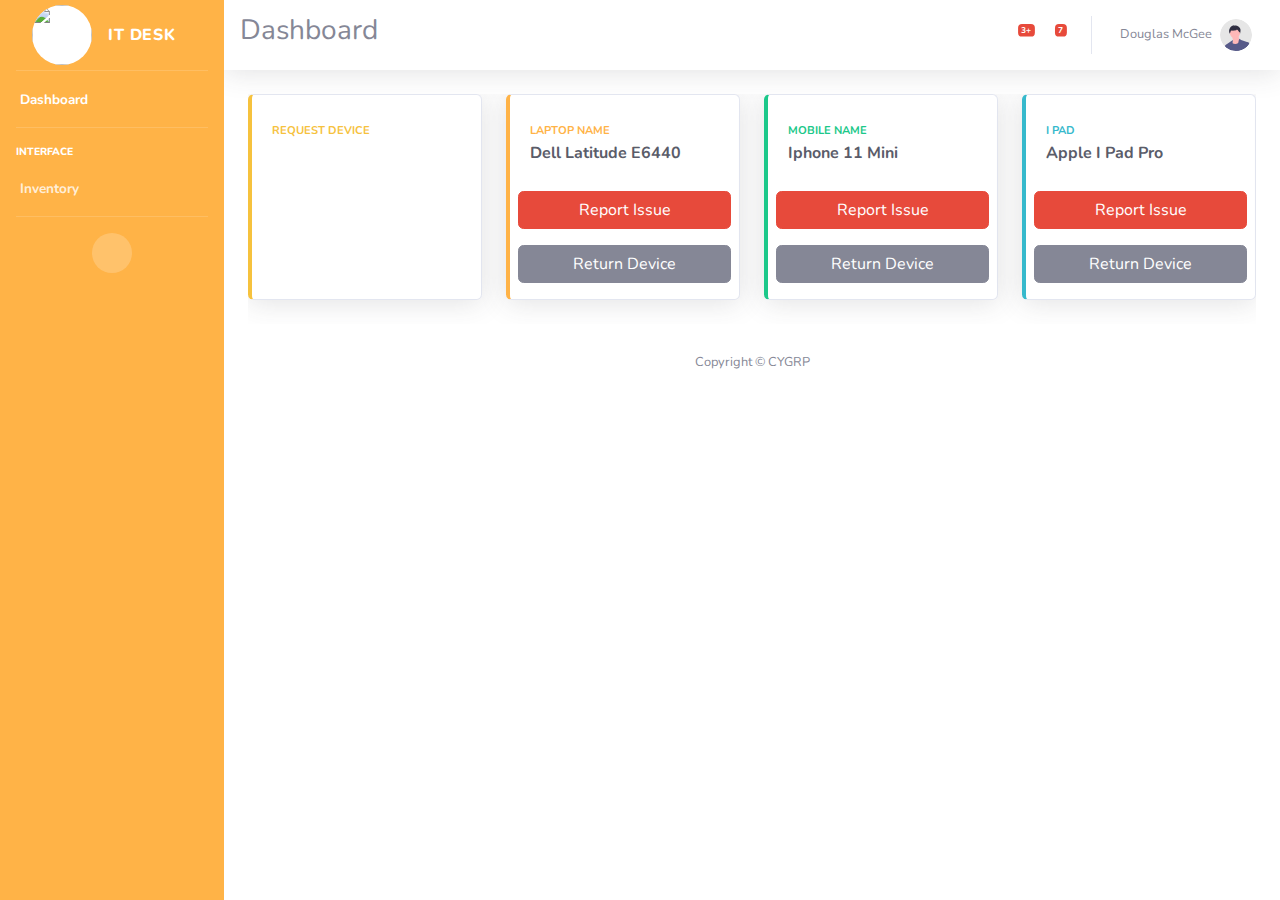
==== Employee.html @ 54c2a0fe "Dashboard added" ====
<!DOCTYPE html>
<html lang="en">

<head>

    <meta charset="utf-8">
    <meta http-equiv="X-UA-Compatible" content="IE=edge">
    <meta name="viewport" content="width=device-width, initial-scale=1, shrink-to-fit=no">
    <meta name="description" content="">
    <meta name="author" content="">
    <link rel="shortcut icon" href="https://media-exp1.licdn.com/dms/image/C4D0BAQFSk7W1KUiG0w/company-logo_200_200/0/1565806901139?e=2159024400&v=beta&t=VokcUH3-LWGBsZnb9hV16SMHeYvn0K3mAUjrL74ydEI">
    <title>CYGRP Employee</title>
    <script src="css/modale.css"></script>
    
<!-- CSS only -->
<link href="https://cdn.jsdelivr.net/npm/bootstrap@5.0.0-beta3/dist/css/bootstrap.min.css" rel="stylesheet" integrity="sha384-eOJMYsd53ii+scO/bJGFsiCZc+5NDVN2yr8+0RDqr0Ql0h+rP48ckxlpbzKgwra6" crossorigin="anonymous">
    <!-- Custom fonts for this template-->
    <link href="vendor/fontawesome-free/css/all.min.css" rel="stylesheet" type="text/css">
    <link
        href="https://fonts.googleapis.com/css?family=Nunito:200,200i,300,300i,400,400i,600,600i,700,700i,800,800i,900,900i"
        rel="stylesheet">

    <!-- Custom styles for this template-->
    <link href="style.css" rel="stylesheet">
    <link href="vendor/datatables/dataTables.bootstrap4.min.css" rel="stylesheet">
    <style>
        .logo-cygrp{
    height:60px;
    width:60px;
    background-color: white;
    border-radius: 50%;
}
    </style>
    
</head>

<body id="page-top">

    <!-- Page Wrapper -->
    <div id="wrapper">

        <!-- Sidebar -->
        <ul class="navbar-nav bg-gradient-primary sidebar sidebar-dark accordion" id="accordionSidebar">

            <!-- Sidebar - Brand -->
            <a class="sidebar-brand d-flex align-items-center justify-content-center" href="index.html">
                <div class="sidebar-brand-icon ">
                    
                    <img src="https://media-exp1.licdn.com/dms/image/C4D0BAQFSk7W1KUiG0w/company-logo_200_200/0/1565806901139?e=2159024400&v=beta&t=VokcUH3-LWGBsZnb9hV16SMHeYvn0K3mAUjrL74ydEI" alt="" class="logo-cygrp" />
                </div>
                <div class="sidebar-brand-text mx-3">It Desk</div>
            </a>

            <!-- Divider -->
            <hr class="sidebar-divider my-0" style="color: white;">

            <!-- Nav Item - Dashboard -->
            <li class="nav-item active">
                <a class="nav-link" href="index.html">
                    <i class="fas fa-fw fa-tachometer-alt"></i>
                    <span>Dashboard</span></a>
            </li>

            <!-- Divider -->
            <hr class="sidebar-divider" style="color: white;">

            <!-- Heading -->
            <div class="sidebar-heading text-white">
                Interface
            </div>

            <!-- Nav Item - Pages Collapse Menu -->
            <li class="nav-item">
                <a class="nav-link collapsed" href="#" data-toggle="collapse" data-target="#collapseTwo"
                    aria-expanded="true" aria-controls="collapseTwo">
                    <i class="fas fa-fw fa-cog"></i>
                    <span><b>Inventory</b></span>
                </a>
                <div id="collapseTwo" class="collapse" aria-labelledby="headingTwo" data-parent="#accordionSidebar">
                    <div class="bg-white py-2 collapse-inner rounded">
                        <h6 class="collapse-header "><b>Our Inventory</b></h6>
                        <a class="collapse-item " href="buttons.html"><b>Assigned</b></a>
                        <a class="collapse-item " href="cards.html"><b>Free</b></a>
                    </div>
                </div>
            </li>

            
            <!-- Divider -->
            <hr class="sidebar-divider d-none d-md-block" style="color: white;">

            <!-- Sidebar Toggler (Sidebar) -->
            <div class="text-center d-none d-md-inline">
                <button class="rounded-circle border-0" id="sidebarToggle"></button>
            </div>
   

        </ul>
        <!-- End of Sidebar -->

        <!-- Content Wrapper -->
        <div id="content-wrapper" class="d-flex flex-column">

            <!-- Main Content -->
            <div id="content">

                <!-- Topbar -->
                <nav class="navbar navbar-expand navbar-light bg-white topbar mb-4 static-top shadow">

                    <!-- Sidebar Toggle (Topbar) -->
                    <button id="sidebarToggleTop" class="btn btn-link d-md-none rounded-circle mr-3">
                        <i class="fa fa-bars"></i>
                    </button>
                    <!-- Page Heading -->
                    <div class="d-sm-flex align-items-center justify-content-between mb-4 mt-3">
                        <h1 class="h3 mb-0 text-gray-600">Dashboard</h1>
                        
                    </div>
                  
                    

                    <!-- Topbar Navbar -->
                    <ul class="navbar-nav ml-auto">

                        <!-- Nav Item - Search Dropdown (Visible Only XS) -->
                        <li class="nav-item dropdown no-arrow d-sm-none">
                            <a class="nav-link dropdown-toggle" href="#" id="searchDropdown" role="button"
                                data-toggle="dropdown" aria-haspopup="true" aria-expanded="false">
                                <i class="fas fa-search fa-fw"></i>
                            </a>
                            <!-- Dropdown - Messages -->
                            <div class="dropdown-menu dropdown-menu-right p-3 shadow animated--grow-in"
                                aria-labelledby="searchDropdown">
                                <form class="form-inline mr-auto w-100 navbar-search">
                                    <div class="input-group">
                                        <input type="text" class="form-control bg-light border-0 small"
                                            placeholder="Search for..." aria-label="Search"
                                            aria-describedby="basic-addon2">
                                        <div class="input-group-append">
                                            <button class="btn btn-primary" type="button">
                                                <i class="fas fa-search fa-sm"></i>
                                            </button>
                                        </div>
                                    </div>
                                </form>
                            </div>
                        </li>

                        <!-- Nav Item - Alerts -->
                        <li class="nav-item dropdown no-arrow mx-1">
                            <a class="nav-link dropdown-toggle" href="#" id="alertsDropdown" role="button"
                                data-toggle="dropdown" aria-haspopup="true" aria-expanded="false">
                                <i class="fas fa-bell fa-fw"></i>
                                <!-- Counter - Alerts -->
                                <span class="badge badge-danger badge-counter">3+</span>
                            </a>
                            <!-- Dropdown - Alerts -->
                            <div class="dropdown-list dropdown-menu dropdown-menu-right shadow animated--grow-in"
                                aria-labelledby="alertsDropdown">
                                <h6 class="dropdown-header">
                                    Alerts Center
                                </h6>
                                <a class="dropdown-item d-flex align-items-center" href="#">
                                    <div class="mr-3">
                                        <div class="icon-circle bg-primary">
                                            <i class="fas fa-file-alt text-white"></i>
                                        </div>
                                    </div>
                                    <div>
                                        <div class="small text-gray-500">December 12, 2019</div>
                                        <span class="font-weight-bold">A new monthly report is ready to download!</span>
                                    </div>
                                </a>
                                <a class="dropdown-item d-flex align-items-center" href="#">
                                    <div class="mr-3">
                                        <div class="icon-circle bg-success">
                                            <i class="fas fa-donate text-white"></i>
                                        </div>
                                    </div>
                                    <div>
                                        <div class="small text-gray-500">December 7, 2019</div>
                                        $290.29 has been deposited into your account!
                                    </div>
                                </a>
                                <a class="dropdown-item d-flex align-items-center" href="#">
                                    <div class="mr-3">
                                        <div class="icon-circle bg-warning">
                                            <i class="fas fa-exclamation-triangle text-white"></i>
                                        </div>
                                    </div>
                                    <div>
                                        <div class="small text-gray-500">December 2, 2019</div>
                                        Spending Alert: We've noticed unusually high spending for your account.
                                    </div>
                                </a>
                                <a class="dropdown-item text-center small text-gray-500" href="#">Show All Alerts</a>
                            </div>
                        </li>

                        <!-- Nav Item - Messages -->
                        <li class="nav-item dropdown no-arrow mx-1">
                            <a class="nav-link dropdown-toggle" href="#" id="messagesDropdown" role="button"
                                data-toggle="dropdown" aria-haspopup="true" aria-expanded="false">
                                <i class="fas fa-envelope fa-fw"></i>
                                <!-- Counter - Messages -->
                                <span class="badge badge-danger badge-counter">7</span>
                            </a>
                            <!-- Dropdown - Messages -->
                            <div class="dropdown-list dropdown-menu dropdown-menu-right shadow animated--grow-in"
                                aria-labelledby="messagesDropdown">
                                <h6 class="dropdown-header">
                                    Message Center
                                </h6>
                                <a class="dropdown-item d-flex align-items-center" href="#">
                                    <div class="dropdown-list-image mr-3">
                                        <img class="rounded-circle" src="img/undraw_profile_1.svg"
                                            alt="">
                                        <div class="status-indicator bg-success"></div>
                                    </div>
                                    <div class="font-weight-bold">
                                        <div class="text-truncate">Hi there! I am wondering if you can help me with a
                                            problem I've been having.</div>
                                        <div class="small text-gray-500">Emily Fowler · 58m</div>
                                    </div>
                                </a>
                                <a class="dropdown-item d-flex align-items-center" href="#">
                                    <div class="dropdown-list-image mr-3">
                                        <img class="rounded-circle" src="img/undraw_profile_2.svg"
                                            alt="">
                                        <div class="status-indicator"></div>
                                    </div>
                                    <div>
                                        <div class="text-truncate">I have the photos that you ordered last month, how
                                            would you like them sent to you?</div>
                                        <div class="small text-gray-500">Jae Chun · 1d</div>
                                    </div>
                                </a>
                                <a class="dropdown-item d-flex align-items-center" href="#">
                                    <div class="dropdown-list-image mr-3">
                                        <img class="rounded-circle" src="img/undraw_profile_3.svg"
                                            alt="">
                                        <div class="status-indicator bg-warning"></div>
                                    </div>
                                    <div>
                                        <div class="text-truncate">Last month's report looks great, I am very happy with
                                            the progress so far, keep up the good work!</div>
                                        <div class="small text-gray-500">Morgan Alvarez · 2d</div>
                                    </div>
                                </a>
                                <a class="dropdown-item d-flex align-items-center" href="#">
                                    <div class="dropdown-list-image mr-3">
                                        <img class="rounded-circle" src="https://source.unsplash.com/Mv9hjnEUHR4/60x60"
                                            alt="">
                                        <div class="status-indicator bg-success"></div>
                                    </div>
                                    <div>
                                        <div class="text-truncate">Am I a good boy? The reason I ask is because someone
                                            told me that people say this to all dogs, even if they aren't good...</div>
                                        <div class="small text-gray-500">Chicken the Dog · 2w</div>
                                    </div>
                                </a>
                                <a class="dropdown-item text-center small text-gray-500" href="#">Read More Messages</a>
                            </div>
                        </li>

                        <div class="topbar-divider d-none d-sm-block"></div>

                        <!-- Nav Item - User Information -->
                        <li class="nav-item dropdown no-arrow">
                            <a class="nav-link dropdown-toggle" href="#" id="userDropdown" role="button"
                                data-toggle="dropdown" aria-haspopup="true" aria-expanded="false">
                                <span class="mr-2 d-none d-lg-inline text-gray-600 small">Douglas McGee</span>
                                <img class="img-profile rounded-circle"
                                    src="img/undraw_profile.svg">
                            </a>
                            <!-- Dropdown - User Information -->
                            <div class="dropdown-menu dropdown-menu-right shadow animated--grow-in"
                                aria-labelledby="userDropdown">
                                <a class="dropdown-item" href="#">
                                    <i class="fas fa-user fa-sm fa-fw mr-2 text-gray-400"></i>
                                    Profile
                                </a>
                                <a class="dropdown-item" href="#" data-toggle="modal" data-target="#myModal-reset">
                                    <i class="fas fa-cogs fa-sm fa-fw mr-2 text-gray-400"></i>
                                    Reset Password
                                </a>
                               
                                <div class="dropdown-divider"></div>
                                <a class="dropdown-item" href="#" data-toggle="modal" data-target="#logoutModal">
                                    <i class="fas fa-sign-out-alt fa-sm fa-fw mr-2 text-gray-400"></i>
                                    Logout
                                </a>
                            </div>
                        </li>

                    </ul>

                </nav>
                <!-- End of Topbar -->

                <!-- Begin Page Content -->
                <div class="container-fluid">

                    

                    <!-- Content Row -->
                    <div class="scrolling-wrapper">
                    <div class="row">

                        <!-- Earnings (Monthly) Card Example -->
                        <div class="col-xl-3 col-md-6 mb-4 cp" id="myBtn" >
                            <div class="card border-left-warning shadow h-100 py-2">
                                <div class="card-body">
                                    <div class="row no-gutters align-items-center">
                                        <div class="col mr-2">
                                            <div class="text-xs font-weight-bold text-warning text-uppercase ">
                                                Request Device</div>
                                            
                                        </div>
                                        <div class="col-auto">
                                            <i class="fas fa-plus fa-2x text-gray-300"></i>
                                        </div>
                                    </div>
                                </div>
                            </div>
                        </div>
                    




                        <div class="col-xl-3 col-md-6 mb-4">
                            <div class="card border-left-primary shadow h-100 py-2">
                                <div class="card-body">
                                    <div class="row no-gutters align-items-center">
                                        <div class="col mr-2">
                                            <div class="text-xs font-weight-bold text-primary text-uppercase mb-1">
                                                Laptop Name</div>
                                            <div class="h6 mb-0 font-weight-bold text-gray-800">Dell Latitude E6440</div>
                                        </div>
                                        <div class="col-auto">
                                            <i class="fas fa-laptop fa-2x text-gray-300"></i>
                                        </div>
                                        
                                        
                                    </div>
                                </div>
                                <a href="#" class="btn btn-danger m-2" data-target="#myModals" data-toggle="modal">
                                   
                                    <span class="text">Report Issue</span>
                                </a>
                                <a href="#" class="btn btn-secondary m-2">
                                   
                                    <span class="text">Return Device</span>
                                </a>
                            </div>
                        </div>


                        <!-- Earnings (Monthly) Card Example -->
                        <div class="col-xl-3 col-md-6 mb-4">
                            <div class="card border-left-success shadow h-100 py-2">
                                <div class="card-body">
                                    <div class="row no-gutters align-items-center">
                                        <div class="col mr-2">
                                            <div class="text-xs font-weight-bold text-success text-uppercase mb-1">
                                                Mobile Name</div>
                                            <div class="h6 mb-0 font-weight-bold text-gray-800">Iphone 11 Mini</div>
                                        </div>
                                        <div class="col-auto">
                                            <i class="fas fa-mobile fa-2x text-gray-300"></i>
                                        </div>
                                    </div>
                                </div>
                                <a href="#" class="btn btn-danger m-2" data-target="#myModals" data-toggle="modal">
                                   
                                    <span class="text">Report Issue</span>
                                </a>
                                <a href="#" class="btn btn-secondary m-2">
                                   
                                    <span class="text">Return Device</span>
                                </a>
                            </div>
                        </div>

                        <!-- Earnings (Monthly) Card Example -->
                        <div class="col-xl-3 col-md-6 mb-4">
                            <div class="card border-left-info shadow h-100 py-2">
                                <div class="card-body">
                                    <div class="row no-gutters align-items-center">
                                        <div class="col mr-2">
                                            <div class="text-xs font-weight-bold text-info text-uppercase mb-1">I Pad
                                            </div>
                                            <div class="h6 mb-0 font-weight-bold text-gray-800">Apple I Pad Pro</div>
                                            <div class="row no-gutters align-items-center">
                                                <div class="col-auto">
                                                    
                                                </div>
                                                <div class="col">
                                                    
                                                </div>
                                            </div>
                                        </div>
                                        <div class="col-auto">
                                            <i class="fas fa-tablet fa-2x text-gray-300"></i>
                                        </div>
                                    </div>
                                </div>
                                <a href="#" class="btn btn-danger m-2" data-target="#myModals" data-toggle="modal">
                                   
                                    <span class="text">Report Issue</span>
                                </a>
                                <a href="#" class="btn btn-secondary m-2">
                                   
                                    <span class="text">Return Device</span>
                                </a>
                            </div>
                        </div>
                        <div class="col-xl-3 col-md-6 mb-4">
                            <div class="card border-left-info shadow h-100 py-2">
                                <div class="card-body">
                                    <div class="row no-gutters align-items-center">
                                        <div class="col mr-2">
                                            <div class="text-xs font-weight-bold text-info text-uppercase mb-1">Apple Watch
                                            </div>
                                            <div class="h6 mb-0 font-weight-bold text-gray-800">Apple watch 2021</div>
                                            <div class="row no-gutters align-items-center">
                                                <div class="col-auto">
                                                    
                                                </div>
                                                <div class="col">
                                                    
                                                </div>
                                            </div>
                                        </div>
                                        <div class="col-auto">
                                            <i class="fas fa-tablet fa-2x text-gray-300"></i>
                                        </div>
                                    </div>
                                </div>
                            </div>
                        </div>
                    </div>        
                      
                          
                </div>
                    
                    <div id="content-wrapper" class="d-flex flex-column">

                    </div>     
                       
            <!-- Footer -->
            <footer class="sticky-footer bg-white">
                <div class="container my-auto">
                    <div class="copyright text-center my-auto">
                        <span>Copyright &copy; CYGRP</span>
                    </div>
                </div>
            </footer>
            <!-- End of Footer -->

        
        <!-- End of Content Wrapper -->

   
    <!--Modals-->
    
    <!-- Modal -->
    <div class="modal fade" id="myModals" tabindex="-1" role="dialog" aria-labelledby="myModalLabel">
        <div class="modal-dialog" role="document">
          <div class="modal-content">
            <div class="modal-header">
                <img src="https://media-exp1.licdn.com/dms/image/C4D0BAQFSk7W1KUiG0w/company-logo_200_200/0/1565806901139?e=2159024400&v=beta&t=VokcUH3-LWGBsZnb9hV16SMHeYvn0K3mAUjrL74ydEI" alt="avatar" class="rounded-circle img-responsive1">
              <button type="button" class="close" data-dismiss="modal" aria-label="Close"><span aria-hidden="true">×</span></button>
              
            </div>
           
            <div class="modal-body">
      
              <form role="form">
                  <div class="form-group">
                    <label for="exampleInputEmail1" class="text-color">Device Name</label>
                    <input type="name" class="form-control" id="password" placeholder="Enter Device Name">
                  </div>
                  <div class="form-group">
                      <label for="exampleInputEmail1" class="text-color">Enter Details</label>
                      <textarea type="name" class="form-control" id="password" placeholder="Enter Details"></textarea>
                    </div>
                </form>
                </div>    
                  <div class="modal-footer">
                    <button type="button" class="btn btn-warning" data-dismiss="modal" >Report</button>
                   
                  </div>
                </div>
              </div>
            </div>

    <!--Modals End-->



    <!--Reset Password-->

    
      
      <!-- Modal -->
      <div class="modal fade" id="myModal-reset" tabindex="-1" role="dialog" aria-labelledby="myModalLabel">
        <div class="modal-dialog" role="document">
          <div class="modal-content">
            <div class="modal-header">
              <button type="button" class="close" data-dismiss="modal" aria-label="Close"><span aria-hidden="true">×</span></button>
              
            </div>
            <div class="modal-header">
              <img src="img\imgs1.jpeg" alt="avatar" class="img-responsive">
            </div>
            <div class="modal-body">
      
              <form role="form">
                  <div class="form-group">
                    <label for="exampleInputEmail1" class="text-color">Current Password</label>
                    <input type="name" class="form-control" id="password" placeholder="Enter Current Password">
                  </div>
                  <div class="form-group">
                    <label for="exampleInputEmail1" class="text-color">New Password</label>
                    <input type="name" class="form-control" id="password" placeholder="Enter New Password">
                  </div>
                  <div class="form-group">
                    <label for="exampleInputEmail1" class="text-color">ReEnter Password</label>
                    <input type="name" class="form-control" id="password" placeholder="Enter New Password Again">
                  </div>
                  
                </form>
                </div>    
                  <div class="modal-footer">
                    <button type="button" class="btn btn btn-warning" data-dismiss="modal">Login</button>
                   
                  </div>
                </div>
              </div>
            </div>
    <!--End Of Rest Password-->
    <!-- Scroll to Top Button-->
    <a class="scroll-to-top rounded" href="#page-top">
        <i class="fas fa-angle-up"></i>
    </a>

    <!-- Logout Modal-->
    <div class="modal fade" id="logoutModal" tabindex="-1" role="dialog" aria-labelledby="exampleModalLabel"
        aria-hidden="true">
        <div class="modal-dialog" role="document">
            <div class="modal-content">
                <div class="modal-header">
                    <h5 class="modal-title" id="exampleModalLabel">Ready to Leave?</h5>
                    <button class="close" type="button" data-dismiss="modal" aria-label="Close">
                        <span aria-hidden="true">×</span>
                    </button>
                </div>
                <div class="modal-body">Select "Logout" below if you are ready to end your current session.</div>
                <div class="modal-footer">
                    <button class="btn btn-secondary" type="button" data-dismiss="modal">Cancel</button>
                    <a class="btn btn-primary" href="./Login/index.html">Logout</a>
                </div>
            </div>
        </div>
    </div>

    <!-- Bootstrap core JavaScript-->
    <script src="js/modale.js"></script>
    <script src="js/scripts.js"></script>
    <script src="vendor/jquery/jquery.min.js"></script>
    <script src="vendor/bootstrap/js/bootstrap.bundle.min.js"></script>
    <!-- JavaScript Bundle with Popper -->
<script src="https://cdn.jsdelivr.net/npm/bootstrap@5.0.0-beta3/dist/js/bootstrap.bundle.min.js" integrity="sha384-JEW9xMcG8R+pH31jmWH6WWP0WintQrMb4s7ZOdauHnUtxwoG2vI5DkLtS3qm9Ekf" crossorigin="anonymous"></script>

   
    <script src="vendor/jquery-easing/jquery.easing.min.js"></script>

    <!-- Custom scripts for all pages-->
    <script src="js/sb-admin-2.min.js"></script>

    <!-- Page level plugins -->
    <script src="vendor/chart.js/Chart.min.js"></script>
    
    
    <script src="vendor/bootstrap/js/bootstrap.bundle.min.js"></script>
  <!-- Page level plugins -->
    <script src="vendor/datatables/jquery.dataTables.min.js"></script>
    <script src="vendor/datatables/dataTables.bootstrap4.min.js"></script>

    <!-- Page level custom scripts -->
    <script src="js/demo/datatables-demo.js"></script>
    <script type="text/javascript" language="javascript">
        $(document).ready(function() {
          $("#myModal").modal('show');
        });
        </script>

</body>

</html>
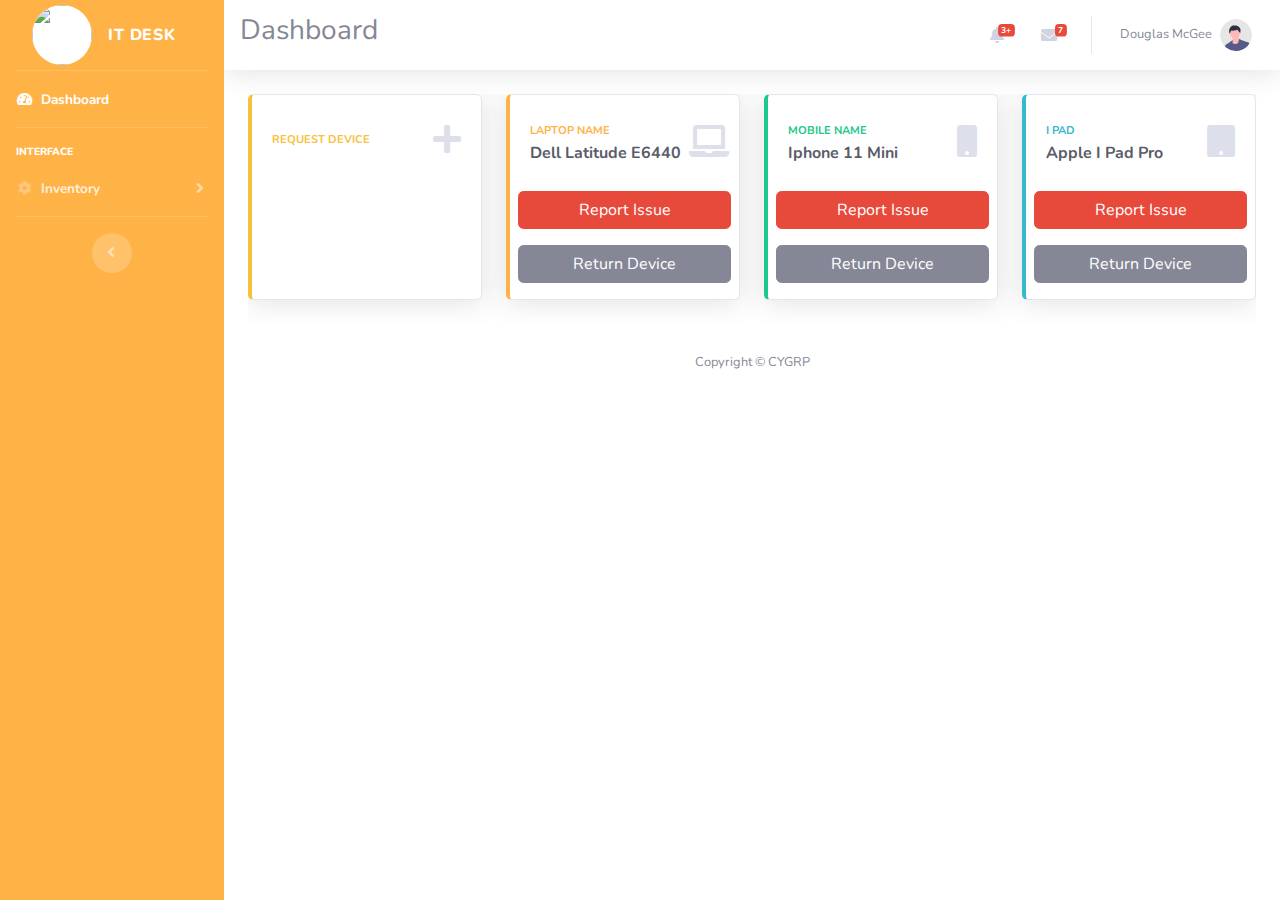
==== commit 0a9e0561: "Add files via upload" ====
--- a/Employee.html
+++ b/Employee.html
@@ -1,602 +1,602 @@
-<!DOCTYPE html>
-<html lang="en">
-
-<head>
-
-    <meta charset="utf-8">
-    <meta http-equiv="X-UA-Compatible" content="IE=edge">
-    <meta name="viewport" content="width=device-width, initial-scale=1, shrink-to-fit=no">
-    <meta name="description" content="">
-    <meta name="author" content="">
-    <link rel="shortcut icon" href="https://media-exp1.licdn.com/dms/image/C4D0BAQFSk7W1KUiG0w/company-logo_200_200/0/1565806901139?e=2159024400&v=beta&t=VokcUH3-LWGBsZnb9hV16SMHeYvn0K3mAUjrL74ydEI">
-    <title>CYGRP Employee</title>
-    <script src="css/modale.css"></script>
-    
-<!-- CSS only -->
-<link href="https://cdn.jsdelivr.net/npm/bootstrap@5.0.0-beta3/dist/css/bootstrap.min.css" rel="stylesheet" integrity="sha384-eOJMYsd53ii+scO/bJGFsiCZc+5NDVN2yr8+0RDqr0Ql0h+rP48ckxlpbzKgwra6" crossorigin="anonymous">
-    <!-- Custom fonts for this template-->
-    <link href="vendor/fontawesome-free/css/all.min.css" rel="stylesheet" type="text/css">
-    <link
-        href="https://fonts.googleapis.com/css?family=Nunito:200,200i,300,300i,400,400i,600,600i,700,700i,800,800i,900,900i"
-        rel="stylesheet">
-
-    <!-- Custom styles for this template-->
-    <link href="style.css" rel="stylesheet">
-    <link href="vendor/datatables/dataTables.bootstrap4.min.css" rel="stylesheet">
-    <style>
-        .logo-cygrp{
-    height:60px;
-    width:60px;
-    background-color: white;
-    border-radius: 50%;
-}
-    </style>
-    
-</head>
-
-<body id="page-top">
-
-    <!-- Page Wrapper -->
-    <div id="wrapper">
-
-        <!-- Sidebar -->
-        <ul class="navbar-nav bg-gradient-primary sidebar sidebar-dark accordion" id="accordionSidebar">
-
-            <!-- Sidebar - Brand -->
-            <a class="sidebar-brand d-flex align-items-center justify-content-center" href="index.html">
-                <div class="sidebar-brand-icon ">
-                    
-                    <img src="https://media-exp1.licdn.com/dms/image/C4D0BAQFSk7W1KUiG0w/company-logo_200_200/0/1565806901139?e=2159024400&v=beta&t=VokcUH3-LWGBsZnb9hV16SMHeYvn0K3mAUjrL74ydEI" alt="" class="logo-cygrp" />
-                </div>
-                <div class="sidebar-brand-text mx-3">It Desk</div>
-            </a>
-
-            <!-- Divider -->
-            <hr class="sidebar-divider my-0" style="color: white;">
-
-            <!-- Nav Item - Dashboard -->
-            <li class="nav-item active">
-                <a class="nav-link" href="index.html">
-                    <i class="fas fa-fw fa-tachometer-alt"></i>
-                    <span>Dashboard</span></a>
-            </li>
-
-            <!-- Divider -->
-            <hr class="sidebar-divider" style="color: white;">
-
-            <!-- Heading -->
-            <div class="sidebar-heading text-white">
-                Interface
-            </div>
-
-            <!-- Nav Item - Pages Collapse Menu -->
-            <li class="nav-item">
-                <a class="nav-link collapsed" href="#" data-toggle="collapse" data-target="#collapseTwo"
-                    aria-expanded="true" aria-controls="collapseTwo">
-                    <i class="fas fa-fw fa-cog"></i>
-                    <span><b>Inventory</b></span>
-                </a>
-                <div id="collapseTwo" class="collapse" aria-labelledby="headingTwo" data-parent="#accordionSidebar">
-                    <div class="bg-white py-2 collapse-inner rounded">
-                        <h6 class="collapse-header "><b>Our Inventory</b></h6>
-                        <a class="collapse-item " href="buttons.html"><b>Assigned</b></a>
-                        <a class="collapse-item " href="cards.html"><b>Free</b></a>
-                    </div>
-                </div>
-            </li>
-
-            
-            <!-- Divider -->
-            <hr class="sidebar-divider d-none d-md-block" style="color: white;">
-
-            <!-- Sidebar Toggler (Sidebar) -->
-            <div class="text-center d-none d-md-inline">
-                <button class="rounded-circle border-0" id="sidebarToggle"></button>
-            </div>
-   
-
-        </ul>
-        <!-- End of Sidebar -->
-
-        <!-- Content Wrapper -->
-        <div id="content-wrapper" class="d-flex flex-column">
-
-            <!-- Main Content -->
-            <div id="content">
-
-                <!-- Topbar -->
-                <nav class="navbar navbar-expand navbar-light bg-white topbar mb-4 static-top shadow">
-
-                    <!-- Sidebar Toggle (Topbar) -->
-                    <button id="sidebarToggleTop" class="btn btn-link d-md-none rounded-circle mr-3">
-                        <i class="fa fa-bars"></i>
-                    </button>
-                    <!-- Page Heading -->
-                    <div class="d-sm-flex align-items-center justify-content-between mb-4 mt-3">
-                        <h1 class="h3 mb-0 text-gray-600">Dashboard</h1>
-                        
-                    </div>
-                  
-                    
-
-                    <!-- Topbar Navbar -->
-                    <ul class="navbar-nav ml-auto">
-
-                        <!-- Nav Item - Search Dropdown (Visible Only XS) -->
-                        <li class="nav-item dropdown no-arrow d-sm-none">
-                            <a class="nav-link dropdown-toggle" href="#" id="searchDropdown" role="button"
-                                data-toggle="dropdown" aria-haspopup="true" aria-expanded="false">
-                                <i class="fas fa-search fa-fw"></i>
-                            </a>
-                            <!-- Dropdown - Messages -->
-                            <div class="dropdown-menu dropdown-menu-right p-3 shadow animated--grow-in"
-                                aria-labelledby="searchDropdown">
-                                <form class="form-inline mr-auto w-100 navbar-search">
-                                    <div class="input-group">
-                                        <input type="text" class="form-control bg-light border-0 small"
-                                            placeholder="Search for..." aria-label="Search"
-                                            aria-describedby="basic-addon2">
-                                        <div class="input-group-append">
-                                            <button class="btn btn-primary" type="button">
-                                                <i class="fas fa-search fa-sm"></i>
-                                            </button>
-                                        </div>
-                                    </div>
-                                </form>
-                            </div>
-                        </li>
-
-                        <!-- Nav Item - Alerts -->
-                        <li class="nav-item dropdown no-arrow mx-1">
-                            <a class="nav-link dropdown-toggle" href="#" id="alertsDropdown" role="button"
-                                data-toggle="dropdown" aria-haspopup="true" aria-expanded="false">
-                                <i class="fas fa-bell fa-fw"></i>
-                                <!-- Counter - Alerts -->
-                                <span class="badge badge-danger badge-counter">3+</span>
-                            </a>
-                            <!-- Dropdown - Alerts -->
-                            <div class="dropdown-list dropdown-menu dropdown-menu-right shadow animated--grow-in"
-                                aria-labelledby="alertsDropdown">
-                                <h6 class="dropdown-header">
-                                    Alerts Center
-                                </h6>
-                                <a class="dropdown-item d-flex align-items-center" href="#">
-                                    <div class="mr-3">
-                                        <div class="icon-circle bg-primary">
-                                            <i class="fas fa-file-alt text-white"></i>
-                                        </div>
-                                    </div>
-                                    <div>
-                                        <div class="small text-gray-500">December 12, 2019</div>
-                                        <span class="font-weight-bold">A new monthly report is ready to download!</span>
-                                    </div>
-                                </a>
-                                <a class="dropdown-item d-flex align-items-center" href="#">
-                                    <div class="mr-3">
-                                        <div class="icon-circle bg-success">
-                                            <i class="fas fa-donate text-white"></i>
-                                        </div>
-                                    </div>
-                                    <div>
-                                        <div class="small text-gray-500">December 7, 2019</div>
-                                        $290.29 has been deposited into your account!
-                                    </div>
-                                </a>
-                                <a class="dropdown-item d-flex align-items-center" href="#">
-                                    <div class="mr-3">
-                                        <div class="icon-circle bg-warning">
-                                            <i class="fas fa-exclamation-triangle text-white"></i>
-                                        </div>
-                                    </div>
-                                    <div>
-                                        <div class="small text-gray-500">December 2, 2019</div>
-                                        Spending Alert: We've noticed unusually high spending for your account.
-                                    </div>
-                                </a>
-                                <a class="dropdown-item text-center small text-gray-500" href="#">Show All Alerts</a>
-                            </div>
-                        </li>
-
-                        <!-- Nav Item - Messages -->
-                        <li class="nav-item dropdown no-arrow mx-1">
-                            <a class="nav-link dropdown-toggle" href="#" id="messagesDropdown" role="button"
-                                data-toggle="dropdown" aria-haspopup="true" aria-expanded="false">
-                                <i class="fas fa-envelope fa-fw"></i>
-                                <!-- Counter - Messages -->
-                                <span class="badge badge-danger badge-counter">7</span>
-                            </a>
-                            <!-- Dropdown - Messages -->
-                            <div class="dropdown-list dropdown-menu dropdown-menu-right shadow animated--grow-in"
-                                aria-labelledby="messagesDropdown">
-                                <h6 class="dropdown-header">
-                                    Message Center
-                                </h6>
-                                <a class="dropdown-item d-flex align-items-center" href="#">
-                                    <div class="dropdown-list-image mr-3">
-                                        <img class="rounded-circle" src="img/undraw_profile_1.svg"
-                                            alt="">
-                                        <div class="status-indicator bg-success"></div>
-                                    </div>
-                                    <div class="font-weight-bold">
-                                        <div class="text-truncate">Hi there! I am wondering if you can help me with a
-                                            problem I've been having.</div>
-                                        <div class="small text-gray-500">Emily Fowler · 58m</div>
-                                    </div>
-                                </a>
-                                <a class="dropdown-item d-flex align-items-center" href="#">
-                                    <div class="dropdown-list-image mr-3">
-                                        <img class="rounded-circle" src="img/undraw_profile_2.svg"
-                                            alt="">
-                                        <div class="status-indicator"></div>
-                                    </div>
-                                    <div>
-                                        <div class="text-truncate">I have the photos that you ordered last month, how
-                                            would you like them sent to you?</div>
-                                        <div class="small text-gray-500">Jae Chun · 1d</div>
-                                    </div>
-                                </a>
-                                <a class="dropdown-item d-flex align-items-center" href="#">
-                                    <div class="dropdown-list-image mr-3">
-                                        <img class="rounded-circle" src="img/undraw_profile_3.svg"
-                                            alt="">
-                                        <div class="status-indicator bg-warning"></div>
-                                    </div>
-                                    <div>
-                                        <div class="text-truncate">Last month's report looks great, I am very happy with
-                                            the progress so far, keep up the good work!</div>
-                                        <div class="small text-gray-500">Morgan Alvarez · 2d</div>
-                                    </div>
-                                </a>
-                                <a class="dropdown-item d-flex align-items-center" href="#">
-                                    <div class="dropdown-list-image mr-3">
-                                        <img class="rounded-circle" src="https://source.unsplash.com/Mv9hjnEUHR4/60x60"
-                                            alt="">
-                                        <div class="status-indicator bg-success"></div>
-                                    </div>
-                                    <div>
-                                        <div class="text-truncate">Am I a good boy? The reason I ask is because someone
-                                            told me that people say this to all dogs, even if they aren't good...</div>
-                                        <div class="small text-gray-500">Chicken the Dog · 2w</div>
-                                    </div>
-                                </a>
-                                <a class="dropdown-item text-center small text-gray-500" href="#">Read More Messages</a>
-                            </div>
-                        </li>
-
-                        <div class="topbar-divider d-none d-sm-block"></div>
-
-                        <!-- Nav Item - User Information -->
-                        <li class="nav-item dropdown no-arrow">
-                            <a class="nav-link dropdown-toggle" href="#" id="userDropdown" role="button"
-                                data-toggle="dropdown" aria-haspopup="true" aria-expanded="false">
-                                <span class="mr-2 d-none d-lg-inline text-gray-600 small">Douglas McGee</span>
-                                <img class="img-profile rounded-circle"
-                                    src="img/undraw_profile.svg">
-                            </a>
-                            <!-- Dropdown - User Information -->
-                            <div class="dropdown-menu dropdown-menu-right shadow animated--grow-in"
-                                aria-labelledby="userDropdown">
-                                <a class="dropdown-item" href="#">
-                                    <i class="fas fa-user fa-sm fa-fw mr-2 text-gray-400"></i>
-                                    Profile
-                                </a>
-                                <a class="dropdown-item" href="#" data-toggle="modal" data-target="#myModal-reset">
-                                    <i class="fas fa-cogs fa-sm fa-fw mr-2 text-gray-400"></i>
-                                    Reset Password
-                                </a>
-                               
-                                <div class="dropdown-divider"></div>
-                                <a class="dropdown-item" href="#" data-toggle="modal" data-target="#logoutModal">
-                                    <i class="fas fa-sign-out-alt fa-sm fa-fw mr-2 text-gray-400"></i>
-                                    Logout
-                                </a>
-                            </div>
-                        </li>
-
-                    </ul>
-
-                </nav>
-                <!-- End of Topbar -->
-
-                <!-- Begin Page Content -->
-                <div class="container-fluid">
-
-                    
-
-                    <!-- Content Row -->
-                    <div class="scrolling-wrapper">
-                    <div class="row">
-
-                        <!-- Earnings (Monthly) Card Example -->
-                        <div class="col-xl-3 col-md-6 mb-4 cp" id="myBtn" >
-                            <div class="card border-left-warning shadow h-100 py-2">
-                                <div class="card-body">
-                                    <div class="row no-gutters align-items-center">
-                                        <div class="col mr-2">
-                                            <div class="text-xs font-weight-bold text-warning text-uppercase ">
-                                                Request Device</div>
-                                            
-                                        </div>
-                                        <div class="col-auto">
-                                            <i class="fas fa-plus fa-2x text-gray-300"></i>
-                                        </div>
-                                    </div>
-                                </div>
-                            </div>
-                        </div>
-                    
-
-
-
-
-                        <div class="col-xl-3 col-md-6 mb-4">
-                            <div class="card border-left-primary shadow h-100 py-2">
-                                <div class="card-body">
-                                    <div class="row no-gutters align-items-center">
-                                        <div class="col mr-2">
-                                            <div class="text-xs font-weight-bold text-primary text-uppercase mb-1">
-                                                Laptop Name</div>
-                                            <div class="h6 mb-0 font-weight-bold text-gray-800">Dell Latitude E6440</div>
-                                        </div>
-                                        <div class="col-auto">
-                                            <i class="fas fa-laptop fa-2x text-gray-300"></i>
-                                        </div>
-                                        
-                                        
-                                    </div>
-                                </div>
-                                <a href="#" class="btn btn-danger m-2" data-target="#myModals" data-toggle="modal">
-                                   
-                                    <span class="text">Report Issue</span>
-                                </a>
-                                <a href="#" class="btn btn-secondary m-2">
-                                   
-                                    <span class="text">Return Device</span>
-                                </a>
-                            </div>
-                        </div>
-
-
-                        <!-- Earnings (Monthly) Card Example -->
-                        <div class="col-xl-3 col-md-6 mb-4">
-                            <div class="card border-left-success shadow h-100 py-2">
-                                <div class="card-body">
-                                    <div class="row no-gutters align-items-center">
-                                        <div class="col mr-2">
-                                            <div class="text-xs font-weight-bold text-success text-uppercase mb-1">
-                                                Mobile Name</div>
-                                            <div class="h6 mb-0 font-weight-bold text-gray-800">Iphone 11 Mini</div>
-                                        </div>
-                                        <div class="col-auto">
-                                            <i class="fas fa-mobile fa-2x text-gray-300"></i>
-                                        </div>
-                                    </div>
-                                </div>
-                                <a href="#" class="btn btn-danger m-2" data-target="#myModals" data-toggle="modal">
-                                   
-                                    <span class="text">Report Issue</span>
-                                </a>
-                                <a href="#" class="btn btn-secondary m-2">
-                                   
-                                    <span class="text">Return Device</span>
-                                </a>
-                            </div>
-                        </div>
-
-                        <!-- Earnings (Monthly) Card Example -->
-                        <div class="col-xl-3 col-md-6 mb-4">
-                            <div class="card border-left-info shadow h-100 py-2">
-                                <div class="card-body">
-                                    <div class="row no-gutters align-items-center">
-                                        <div class="col mr-2">
-                                            <div class="text-xs font-weight-bold text-info text-uppercase mb-1">I Pad
-                                            </div>
-                                            <div class="h6 mb-0 font-weight-bold text-gray-800">Apple I Pad Pro</div>
-                                            <div class="row no-gutters align-items-center">
-                                                <div class="col-auto">
-                                                    
-                                                </div>
-                                                <div class="col">
-                                                    
-                                                </div>
-                                            </div>
-                                        </div>
-                                        <div class="col-auto">
-                                            <i class="fas fa-tablet fa-2x text-gray-300"></i>
-                                        </div>
-                                    </div>
-                                </div>
-                                <a href="#" class="btn btn-danger m-2" data-target="#myModals" data-toggle="modal">
-                                   
-                                    <span class="text">Report Issue</span>
-                                </a>
-                                <a href="#" class="btn btn-secondary m-2">
-                                   
-                                    <span class="text">Return Device</span>
-                                </a>
-                            </div>
-                        </div>
-                        <div class="col-xl-3 col-md-6 mb-4">
-                            <div class="card border-left-info shadow h-100 py-2">
-                                <div class="card-body">
-                                    <div class="row no-gutters align-items-center">
-                                        <div class="col mr-2">
-                                            <div class="text-xs font-weight-bold text-info text-uppercase mb-1">Apple Watch
-                                            </div>
-                                            <div class="h6 mb-0 font-weight-bold text-gray-800">Apple watch 2021</div>
-                                            <div class="row no-gutters align-items-center">
-                                                <div class="col-auto">
-                                                    
-                                                </div>
-                                                <div class="col">
-                                                    
-                                                </div>
-                                            </div>
-                                        </div>
-                                        <div class="col-auto">
-                                            <i class="fas fa-tablet fa-2x text-gray-300"></i>
-                                        </div>
-                                    </div>
-                                </div>
-                            </div>
-                        </div>
-                    </div>        
-                      
-                          
-                </div>
-                    
-                    <div id="content-wrapper" class="d-flex flex-column">
-
-                    </div>     
-                       
-            <!-- Footer -->
-            <footer class="sticky-footer bg-white">
-                <div class="container my-auto">
-                    <div class="copyright text-center my-auto">
-                        <span>Copyright &copy; CYGRP</span>
-                    </div>
-                </div>
-            </footer>
-            <!-- End of Footer -->
-
-        
-        <!-- End of Content Wrapper -->
-
-   
-    <!--Modals-->
-    
-    <!-- Modal -->
-    <div class="modal fade" id="myModals" tabindex="-1" role="dialog" aria-labelledby="myModalLabel">
-        <div class="modal-dialog" role="document">
-          <div class="modal-content">
-            <div class="modal-header">
-                <img src="https://media-exp1.licdn.com/dms/image/C4D0BAQFSk7W1KUiG0w/company-logo_200_200/0/1565806901139?e=2159024400&v=beta&t=VokcUH3-LWGBsZnb9hV16SMHeYvn0K3mAUjrL74ydEI" alt="avatar" class="rounded-circle img-responsive1">
-              <button type="button" class="close" data-dismiss="modal" aria-label="Close"><span aria-hidden="true">×</span></button>
-              
-            </div>
-           
-            <div class="modal-body">
-      
-              <form role="form">
-                  <div class="form-group">
-                    <label for="exampleInputEmail1" class="text-color">Device Name</label>
-                    <input type="name" class="form-control" id="password" placeholder="Enter Device Name">
-                  </div>
-                  <div class="form-group">
-                      <label for="exampleInputEmail1" class="text-color">Enter Details</label>
-                      <textarea type="name" class="form-control" id="password" placeholder="Enter Details"></textarea>
-                    </div>
-                </form>
-                </div>    
-                  <div class="modal-footer">
-                    <button type="button" class="btn btn-warning" data-dismiss="modal" >Report</button>
-                   
-                  </div>
-                </div>
-              </div>
-            </div>
-
-    <!--Modals End-->
-
-
-
-    <!--Reset Password-->
-
-    
-      
-      <!-- Modal -->
-      <div class="modal fade" id="myModal-reset" tabindex="-1" role="dialog" aria-labelledby="myModalLabel">
-        <div class="modal-dialog" role="document">
-          <div class="modal-content">
-            <div class="modal-header">
-              <button type="button" class="close" data-dismiss="modal" aria-label="Close"><span aria-hidden="true">×</span></button>
-              
-            </div>
-            <div class="modal-header">
-              <img src="img\imgs1.jpeg" alt="avatar" class="img-responsive">
-            </div>
-            <div class="modal-body">
-      
-              <form role="form">
-                  <div class="form-group">
-                    <label for="exampleInputEmail1" class="text-color">Current Password</label>
-                    <input type="name" class="form-control" id="password" placeholder="Enter Current Password">
-                  </div>
-                  <div class="form-group">
-                    <label for="exampleInputEmail1" class="text-color">New Password</label>
-                    <input type="name" class="form-control" id="password" placeholder="Enter New Password">
-                  </div>
-                  <div class="form-group">
-                    <label for="exampleInputEmail1" class="text-color">ReEnter Password</label>
-                    <input type="name" class="form-control" id="password" placeholder="Enter New Password Again">
-                  </div>
-                  
-                </form>
-                </div>    
-                  <div class="modal-footer">
-                    <button type="button" class="btn btn btn-warning" data-dismiss="modal">Login</button>
-                   
-                  </div>
-                </div>
-              </div>
-            </div>
-    <!--End Of Rest Password-->
-    <!-- Scroll to Top Button-->
-    <a class="scroll-to-top rounded" href="#page-top">
-        <i class="fas fa-angle-up"></i>
-    </a>
-
-    <!-- Logout Modal-->
-    <div class="modal fade" id="logoutModal" tabindex="-1" role="dialog" aria-labelledby="exampleModalLabel"
-        aria-hidden="true">
-        <div class="modal-dialog" role="document">
-            <div class="modal-content">
-                <div class="modal-header">
-                    <h5 class="modal-title" id="exampleModalLabel">Ready to Leave?</h5>
-                    <button class="close" type="button" data-dismiss="modal" aria-label="Close">
-                        <span aria-hidden="true">×</span>
-                    </button>
-                </div>
-                <div class="modal-body">Select "Logout" below if you are ready to end your current session.</div>
-                <div class="modal-footer">
-                    <button class="btn btn-secondary" type="button" data-dismiss="modal">Cancel</button>
-                    <a class="btn btn-primary" href="./Login/index.html">Logout</a>
-                </div>
-            </div>
-        </div>
-    </div>
-
-    <!-- Bootstrap core JavaScript-->
-    <script src="js/modale.js"></script>
-    <script src="js/scripts.js"></script>
-    <script src="vendor/jquery/jquery.min.js"></script>
-    <script src="vendor/bootstrap/js/bootstrap.bundle.min.js"></script>
-    <!-- JavaScript Bundle with Popper -->
-<script src="https://cdn.jsdelivr.net/npm/bootstrap@5.0.0-beta3/dist/js/bootstrap.bundle.min.js" integrity="sha384-JEW9xMcG8R+pH31jmWH6WWP0WintQrMb4s7ZOdauHnUtxwoG2vI5DkLtS3qm9Ekf" crossorigin="anonymous"></script>
-
-   
-    <script src="vendor/jquery-easing/jquery.easing.min.js"></script>
-
-    <!-- Custom scripts for all pages-->
-    <script src="js/sb-admin-2.min.js"></script>
-
-    <!-- Page level plugins -->
-    <script src="vendor/chart.js/Chart.min.js"></script>
-    
-    
-    <script src="vendor/bootstrap/js/bootstrap.bundle.min.js"></script>
-  <!-- Page level plugins -->
-    <script src="vendor/datatables/jquery.dataTables.min.js"></script>
-    <script src="vendor/datatables/dataTables.bootstrap4.min.js"></script>
-
-    <!-- Page level custom scripts -->
-    <script src="js/demo/datatables-demo.js"></script>
-    <script type="text/javascript" language="javascript">
-        $(document).ready(function() {
-          $("#myModal").modal('show');
-        });
-        </script>
-
-</body>
-
+<!DOCTYPE html>
+<html lang="en">
+
+<head>
+
+    <meta charset="utf-8">
+    <meta http-equiv="X-UA-Compatible" content="IE=edge">
+    <meta name="viewport" content="width=device-width, initial-scale=1, shrink-to-fit=no">
+    <meta name="description" content="">
+    <meta name="author" content="">
+    <link rel="shortcut icon" href="https://media-exp1.licdn.com/dms/image/C4D0BAQFSk7W1KUiG0w/company-logo_200_200/0/1565806901139?e=2159024400&v=beta&t=VokcUH3-LWGBsZnb9hV16SMHeYvn0K3mAUjrL74ydEI">
+    <title>CYGRP Employee</title>
+    <script src="css/modale.css"></script>
+    
+<!-- CSS only -->
+<link href="https://cdn.jsdelivr.net/npm/bootstrap@5.0.0-beta3/dist/css/bootstrap.min.css" rel="stylesheet" integrity="sha384-eOJMYsd53ii+scO/bJGFsiCZc+5NDVN2yr8+0RDqr0Ql0h+rP48ckxlpbzKgwra6" crossorigin="anonymous">
+    <!-- Custom fonts for this template-->
+    <link href="vendor/fontawesome-free/css/all.min.css" rel="stylesheet" type="text/css">
+    <link
+        href="https://fonts.googleapis.com/css?family=Nunito:200,200i,300,300i,400,400i,600,600i,700,700i,800,800i,900,900i"
+        rel="stylesheet">
+
+    <!-- Custom styles for this template-->
+    <link href="style.css" rel="stylesheet">
+    <link href="vendor/datatables/dataTables.bootstrap4.min.css" rel="stylesheet">
+    <style>
+        .logo-cygrp{
+    height:60px;
+    width:60px;
+    background-color: white;
+    border-radius: 50%;
+}
+    </style>
+    
+</head>
+
+<body id="page-top">
+
+    <!-- Page Wrapper -->
+    <div id="wrapper">
+
+        <!-- Sidebar -->
+        <ul class="navbar-nav bg-gradient-primary sidebar sidebar-dark accordion" id="accordionSidebar">
+
+            <!-- Sidebar - Brand -->
+            <a class="sidebar-brand d-flex align-items-center justify-content-center" href="index.html">
+                <div class="sidebar-brand-icon ">
+                    
+                    <img src="https://media-exp1.licdn.com/dms/image/C4D0BAQFSk7W1KUiG0w/company-logo_200_200/0/1565806901139?e=2159024400&v=beta&t=VokcUH3-LWGBsZnb9hV16SMHeYvn0K3mAUjrL74ydEI" alt="" class="logo-cygrp" />
+                </div>
+                <div class="sidebar-brand-text mx-3">It Desk</div>
+            </a>
+
+            <!-- Divider -->
+            <hr class="sidebar-divider my-0" style="color: white;">
+
+            <!-- Nav Item - Dashboard -->
+            <li class="nav-item active">
+                <a class="nav-link" href="index.html">
+                    <i class="fas fa-fw fa-tachometer-alt"></i>
+                    <span>Dashboard</span></a>
+            </li>
+
+            <!-- Divider -->
+            <hr class="sidebar-divider" style="color: white;">
+
+            <!-- Heading -->
+            <div class="sidebar-heading text-white">
+                Interface
+            </div>
+
+            <!-- Nav Item - Pages Collapse Menu -->
+            <li class="nav-item">
+                <a class="nav-link collapsed" href="#" data-toggle="collapse" data-target="#collapseTwo"
+                    aria-expanded="true" aria-controls="collapseTwo">
+                    <i class="fas fa-fw fa-cog"></i>
+                    <span><b>Inventory</b></span>
+                </a>
+                <div id="collapseTwo" class="collapse" aria-labelledby="headingTwo" data-parent="#accordionSidebar">
+                    <div class="bg-white py-2 collapse-inner rounded">
+                        <h6 class="collapse-header "><b>Our Inventory</b></h6>
+                        <a class="collapse-item " href="buttons.html"><b>Assigned</b></a>
+                        <a class="collapse-item " href="cards.html"><b>Free</b></a>
+                    </div>
+                </div>
+            </li>
+
+            
+            <!-- Divider -->
+            <hr class="sidebar-divider d-none d-md-block" style="color: white;">
+
+            <!-- Sidebar Toggler (Sidebar) -->
+            <div class="text-center d-none d-md-inline">
+                <button class="rounded-circle border-0" id="sidebarToggle"></button>
+            </div>
+   
+
+        </ul>
+        <!-- End of Sidebar -->
+
+        <!-- Content Wrapper -->
+        <div id="content-wrapper" class="d-flex flex-column">
+
+            <!-- Main Content -->
+            <div id="content">
+
+                <!-- Topbar -->
+                <nav class="navbar navbar-expand navbar-light bg-white topbar mb-4 static-top shadow">
+
+                    <!-- Sidebar Toggle (Topbar) -->
+                    <button id="sidebarToggleTop" class="btn btn-link d-md-none rounded-circle mr-3">
+                        <i class="fa fa-bars"></i>
+                    </button>
+                    <!-- Page Heading -->
+                    <div class="d-sm-flex align-items-center justify-content-between mb-4 mt-3">
+                        <h1 class="h3 mb-0 text-gray-600">Dashboard</h1>
+                        
+                    </div>
+                  
+                    
+
+                    <!-- Topbar Navbar -->
+                    <ul class="navbar-nav ml-auto">
+
+                        <!-- Nav Item - Search Dropdown (Visible Only XS) -->
+                        <li class="nav-item dropdown no-arrow d-sm-none">
+                            <a class="nav-link dropdown-toggle" href="#" id="searchDropdown" role="button"
+                                data-toggle="dropdown" aria-haspopup="true" aria-expanded="false">
+                                <i class="fas fa-search fa-fw"></i>
+                            </a>
+                            <!-- Dropdown - Messages -->
+                            <div class="dropdown-menu dropdown-menu-right p-3 shadow animated--grow-in"
+                                aria-labelledby="searchDropdown">
+                                <form class="form-inline mr-auto w-100 navbar-search">
+                                    <div class="input-group">
+                                        <input type="text" class="form-control bg-light border-0 small"
+                                            placeholder="Search for..." aria-label="Search"
+                                            aria-describedby="basic-addon2">
+                                        <div class="input-group-append">
+                                            <button class="btn btn-primary" type="button">
+                                                <i class="fas fa-search fa-sm"></i>
+                                            </button>
+                                        </div>
+                                    </div>
+                                </form>
+                            </div>
+                        </li>
+
+                        <!-- Nav Item - Alerts -->
+                        <li class="nav-item dropdown no-arrow mx-1">
+                            <a class="nav-link dropdown-toggle" href="#" id="alertsDropdown" role="button"
+                                data-toggle="dropdown" aria-haspopup="true" aria-expanded="false">
+                                <i class="fas fa-bell fa-fw"></i>
+                                <!-- Counter - Alerts -->
+                                <span class="badge badge-danger badge-counter">3+</span>
+                            </a>
+                            <!-- Dropdown - Alerts -->
+                            <div class="dropdown-list dropdown-menu dropdown-menu-right shadow animated--grow-in"
+                                aria-labelledby="alertsDropdown">
+                                <h6 class="dropdown-header">
+                                    Alerts Center
+                                </h6>
+                                <a class="dropdown-item d-flex align-items-center" href="#">
+                                    <div class="mr-3">
+                                        <div class="icon-circle bg-primary">
+                                            <i class="fas fa-file-alt text-white"></i>
+                                        </div>
+                                    </div>
+                                    <div>
+                                        <div class="small text-gray-500">December 12, 2019</div>
+                                        <span class="font-weight-bold">A new monthly report is ready to download!</span>
+                                    </div>
+                                </a>
+                                <a class="dropdown-item d-flex align-items-center" href="#">
+                                    <div class="mr-3">
+                                        <div class="icon-circle bg-success">
+                                            <i class="fas fa-donate text-white"></i>
+                                        </div>
+                                    </div>
+                                    <div>
+                                        <div class="small text-gray-500">December 7, 2019</div>
+                                        $290.29 has been deposited into your account!
+                                    </div>
+                                </a>
+                                <a class="dropdown-item d-flex align-items-center" href="#">
+                                    <div class="mr-3">
+                                        <div class="icon-circle bg-warning">
+                                            <i class="fas fa-exclamation-triangle text-white"></i>
+                                        </div>
+                                    </div>
+                                    <div>
+                                        <div class="small text-gray-500">December 2, 2019</div>
+                                        Spending Alert: We've noticed unusually high spending for your account.
+                                    </div>
+                                </a>
+                                <a class="dropdown-item text-center small text-gray-500" href="#">Show All Alerts</a>
+                            </div>
+                        </li>
+
+                        <!-- Nav Item - Messages -->
+                        <li class="nav-item dropdown no-arrow mx-1">
+                            <a class="nav-link dropdown-toggle" href="#" id="messagesDropdown" role="button"
+                                data-toggle="dropdown" aria-haspopup="true" aria-expanded="false">
+                                <i class="fas fa-envelope fa-fw"></i>
+                                <!-- Counter - Messages -->
+                                <span class="badge badge-danger badge-counter">7</span>
+                            </a>
+                            <!-- Dropdown - Messages -->
+                            <div class="dropdown-list dropdown-menu dropdown-menu-right shadow animated--grow-in"
+                                aria-labelledby="messagesDropdown">
+                                <h6 class="dropdown-header">
+                                    Message Center
+                                </h6>
+                                <a class="dropdown-item d-flex align-items-center" href="#">
+                                    <div class="dropdown-list-image mr-3">
+                                        <img class="rounded-circle" src="img/undraw_profile_1.svg"
+                                            alt="">
+                                        <div class="status-indicator bg-success"></div>
+                                    </div>
+                                    <div class="font-weight-bold">
+                                        <div class="text-truncate">Hi there! I am wondering if you can help me with a
+                                            problem I've been having.</div>
+                                        <div class="small text-gray-500">Emily Fowler · 58m</div>
+                                    </div>
+                                </a>
+                                <a class="dropdown-item d-flex align-items-center" href="#">
+                                    <div class="dropdown-list-image mr-3">
+                                        <img class="rounded-circle" src="img/undraw_profile_2.svg"
+                                            alt="">
+                                        <div class="status-indicator"></div>
+                                    </div>
+                                    <div>
+                                        <div class="text-truncate">I have the photos that you ordered last month, how
+                                            would you like them sent to you?</div>
+                                        <div class="small text-gray-500">Jae Chun · 1d</div>
+                                    </div>
+                                </a>
+                                <a class="dropdown-item d-flex align-items-center" href="#">
+                                    <div class="dropdown-list-image mr-3">
+                                        <img class="rounded-circle" src="img/undraw_profile_3.svg"
+                                            alt="">
+                                        <div class="status-indicator bg-warning"></div>
+                                    </div>
+                                    <div>
+                                        <div class="text-truncate">Last month's report looks great, I am very happy with
+                                            the progress so far, keep up the good work!</div>
+                                        <div class="small text-gray-500">Morgan Alvarez · 2d</div>
+                                    </div>
+                                </a>
+                                <a class="dropdown-item d-flex align-items-center" href="#">
+                                    <div class="dropdown-list-image mr-3">
+                                        <img class="rounded-circle" src="https://source.unsplash.com/Mv9hjnEUHR4/60x60"
+                                            alt="">
+                                        <div class="status-indicator bg-success"></div>
+                                    </div>
+                                    <div>
+                                        <div class="text-truncate">Am I a good boy? The reason I ask is because someone
+                                            told me that people say this to all dogs, even if they aren't good...</div>
+                                        <div class="small text-gray-500">Chicken the Dog · 2w</div>
+                                    </div>
+                                </a>
+                                <a class="dropdown-item text-center small text-gray-500" href="#">Read More Messages</a>
+                            </div>
+                        </li>
+
+                        <div class="topbar-divider d-none d-sm-block"></div>
+
+                        <!-- Nav Item - User Information -->
+                        <li class="nav-item dropdown no-arrow">
+                            <a class="nav-link dropdown-toggle" href="#" id="userDropdown" role="button"
+                                data-toggle="dropdown" aria-haspopup="true" aria-expanded="false">
+                                <span class="mr-2 d-none d-lg-inline text-gray-600 small">Douglas McGee</span>
+                                <img class="img-profile rounded-circle"
+                                    src="img/undraw_profile.svg">
+                            </a>
+                            <!-- Dropdown - User Information -->
+                            <div class="dropdown-menu dropdown-menu-right shadow animated--grow-in"
+                                aria-labelledby="userDropdown">
+                                <a class="dropdown-item" href="#">
+                                    <i class="fas fa-user fa-sm fa-fw mr-2 text-gray-400"></i>
+                                    Profile
+                                </a>
+                                <a class="dropdown-item" href="#" data-toggle="modal" data-target="#myModal-reset">
+                                    <i class="fas fa-cogs fa-sm fa-fw mr-2 text-gray-400"></i>
+                                    Reset Password
+                                </a>
+                               
+                                <div class="dropdown-divider"></div>
+                                <a class="dropdown-item" href="#" data-toggle="modal" data-target="#logoutModal">
+                                    <i class="fas fa-sign-out-alt fa-sm fa-fw mr-2 text-gray-400"></i>
+                                    Logout
+                                </a>
+                            </div>
+                        </li>
+
+                    </ul>
+
+                </nav>
+                <!-- End of Topbar -->
+
+                <!-- Begin Page Content -->
+                <div class="container-fluid">
+
+                    
+
+                    <!-- Content Row -->
+                    <div class="scrolling-wrapper">
+                    <div class="row">
+
+                        <!-- Earnings (Monthly) Card Example -->
+                        <div class="col-xl-3 col-md-6 mb-4 cp" id="myBtn" >
+                            <div class="card border-left-warning shadow h-100 py-2">
+                                <div class="card-body">
+                                    <div class="row no-gutters align-items-center">
+                                        <div class="col mr-2">
+                                            <div class="text-xs font-weight-bold text-warning text-uppercase ">
+                                                Request Device</div>
+                                            
+                                        </div>
+                                        <div class="col-auto">
+                                            <i class="fas fa-plus fa-2x text-gray-300"></i>
+                                        </div>
+                                    </div>
+                                </div>
+                            </div>
+                        </div>
+                    
+
+
+
+
+                        <div class="col-xl-3 col-md-6 mb-4">
+                            <div class="card border-left-primary shadow h-100 py-2">
+                                <div class="card-body">
+                                    <div class="row no-gutters align-items-center">
+                                        <div class="col mr-2">
+                                            <div class="text-xs font-weight-bold text-primary text-uppercase mb-1">
+                                                Laptop Name</div>
+                                            <div class="h6 mb-0 font-weight-bold text-gray-800">Dell Latitude E6440</div>
+                                        </div>
+                                        <div class="col-auto">
+                                            <i class="fas fa-laptop fa-2x text-gray-300"></i>
+                                        </div>
+                                        
+                                        
+                                    </div>
+                                </div>
+                                <a href="#" class="btn btn-danger m-2" data-target="#myModals" data-toggle="modal">
+                                   
+                                    <span class="text">Report Issue</span>
+                                </a>
+                                <a href="#" class="btn btn-secondary m-2">
+                                   
+                                    <span class="text">Return Device</span>
+                                </a>
+                            </div>
+                        </div>
+
+
+                        <!-- Earnings (Monthly) Card Example -->
+                        <div class="col-xl-3 col-md-6 mb-4">
+                            <div class="card border-left-success shadow h-100 py-2">
+                                <div class="card-body">
+                                    <div class="row no-gutters align-items-center">
+                                        <div class="col mr-2">
+                                            <div class="text-xs font-weight-bold text-success text-uppercase mb-1">
+                                                Mobile Name</div>
+                                            <div class="h6 mb-0 font-weight-bold text-gray-800">Iphone 11 Mini</div>
+                                        </div>
+                                        <div class="col-auto">
+                                            <i class="fas fa-mobile fa-2x text-gray-300"></i>
+                                        </div>
+                                    </div>
+                                </div>
+                                <a href="#" class="btn btn-danger m-2" data-target="#myModals" data-toggle="modal">
+                                   
+                                    <span class="text">Report Issue</span>
+                                </a>
+                                <a href="#" class="btn btn-secondary m-2">
+                                   
+                                    <span class="text">Return Device</span>
+                                </a>
+                            </div>
+                        </div>
+
+                        <!-- Earnings (Monthly) Card Example -->
+                        <div class="col-xl-3 col-md-6 mb-4">
+                            <div class="card border-left-info shadow h-100 py-2">
+                                <div class="card-body">
+                                    <div class="row no-gutters align-items-center">
+                                        <div class="col mr-2">
+                                            <div class="text-xs font-weight-bold text-info text-uppercase mb-1">I Pad
+                                            </div>
+                                            <div class="h6 mb-0 font-weight-bold text-gray-800">Apple I Pad Pro</div>
+                                            <div class="row no-gutters align-items-center">
+                                                <div class="col-auto">
+                                                    
+                                                </div>
+                                                <div class="col">
+                                                    
+                                                </div>
+                                            </div>
+                                        </div>
+                                        <div class="col-auto">
+                                            <i class="fas fa-tablet fa-2x text-gray-300"></i>
+                                        </div>
+                                    </div>
+                                </div>
+                                <a href="#" class="btn btn-danger m-2" data-target="#myModals" data-toggle="modal">
+                                   
+                                    <span class="text">Report Issue</span>
+                                </a>
+                                <a href="#" class="btn btn-secondary m-2">
+                                   
+                                    <span class="text">Return Device</span>
+                                </a>
+                            </div>
+                        </div>
+                        <div class="col-xl-3 col-md-6 mb-4">
+                            <div class="card border-left-info shadow h-100 py-2">
+                                <div class="card-body">
+                                    <div class="row no-gutters align-items-center">
+                                        <div class="col mr-2">
+                                            <div class="text-xs font-weight-bold text-info text-uppercase mb-1">Apple Watch
+                                            </div>
+                                            <div class="h6 mb-0 font-weight-bold text-gray-800">Apple watch 2021</div>
+                                            <div class="row no-gutters align-items-center">
+                                                <div class="col-auto">
+                                                    
+                                                </div>
+                                                <div class="col">
+                                                    
+                                                </div>
+                                            </div>
+                                        </div>
+                                        <div class="col-auto">
+                                            <i class="fas fa-tablet fa-2x text-gray-300"></i>
+                                        </div>
+                                    </div>
+                                </div>
+                            </div>
+                        </div>
+                    </div>        
+                      
+                          
+                </div>
+                    
+                    <div id="content-wrapper" class="d-flex flex-column">
+
+                    </div>     
+                       
+            <!-- Footer -->
+            <footer class="sticky-footer bg-white">
+                <div class="container my-auto">
+                    <div class="copyright text-center my-auto">
+                        <span>Copyright &copy; CYGRP</span>
+                    </div>
+                </div>
+            </footer>
+            <!-- End of Footer -->
+
+        
+        <!-- End of Content Wrapper -->
+
+   
+    <!--Modals-->
+    
+    <!-- Modal -->
+    <div class="modal fade" id="myModals" tabindex="-1" role="dialog" aria-labelledby="myModalLabel">
+        <div class="modal-dialog" role="document">
+          <div class="modal-content">
+            <div class="modal-header">
+                <img src="https://media-exp1.licdn.com/dms/image/C4D0BAQFSk7W1KUiG0w/company-logo_200_200/0/1565806901139?e=2159024400&v=beta&t=VokcUH3-LWGBsZnb9hV16SMHeYvn0K3mAUjrL74ydEI" alt="avatar" class="rounded-circle img-responsive1">
+              <button type="button" class="close" data-dismiss="modal" aria-label="Close"><span aria-hidden="true">×</span></button>
+              
+            </div>
+           
+            <div class="modal-body">
+      
+              <form role="form">
+                  <div class="form-group">
+                    <label for="exampleInputEmail1" class="text-color">Device Name</label>
+                    <input type="name" class="form-control" id="password" placeholder="Enter Device Name">
+                  </div>
+                  <div class="form-group">
+                      <label for="exampleInputEmail1" class="text-color">Enter Details</label>
+                      <textarea type="name" class="form-control" id="password" placeholder="Enter Details"></textarea>
+                    </div>
+                </form>
+                </div>    
+                  <div class="modal-footer">
+                    <button type="button" class="btn btn-warning" data-dismiss="modal" >Report</button>
+                   
+                  </div>
+                </div>
+              </div>
+            </div>
+
+    <!--Modals End-->
+
+
+
+    <!--Reset Password-->
+
+    
+      
+      <!-- Modal -->
+      <div class="modal fade" id="myModal-reset" tabindex="-1" role="dialog" aria-labelledby="myModalLabel">
+        <div class="modal-dialog" role="document">
+          <div class="modal-content">
+            <div class="modal-header">
+              <button type="button" class="close" data-dismiss="modal" aria-label="Close"><span aria-hidden="true">×</span></button>
+              
+            </div>
+            <div class="modal-header">
+              <img src="img\imgs1.jpeg" alt="avatar" class="img-responsive">
+            </div>
+            <div class="modal-body">
+      
+              <form role="form">
+                  <div class="form-group">
+                    <label for="exampleInputEmail1" class="text-color">Current Password</label>
+                    <input type="name" class="form-control" id="password" placeholder="Enter Current Password">
+                  </div>
+                  <div class="form-group">
+                    <label for="exampleInputEmail1" class="text-color">New Password</label>
+                    <input type="name" class="form-control" id="password" placeholder="Enter New Password">
+                  </div>
+                  <div class="form-group">
+                    <label for="exampleInputEmail1" class="text-color">ReEnter Password</label>
+                    <input type="name" class="form-control" id="password" placeholder="Enter New Password Again">
+                  </div>
+                  
+                </form>
+                </div>    
+                  <div class="modal-footer">
+                    <button type="button" class="btn btn btn-warning" data-dismiss="modal">Login</button>
+                   
+                  </div>
+                </div>
+              </div>
+            </div>
+    <!--End Of Rest Password-->
+    <!-- Scroll to Top Button-->
+    <a class="scroll-to-top rounded" href="#page-top">
+        <i class="fas fa-angle-up"></i>
+    </a>
+
+    <!-- Logout Modal-->
+    <div class="modal fade" id="logoutModal" tabindex="-1" role="dialog" aria-labelledby="exampleModalLabel"
+        aria-hidden="true">
+        <div class="modal-dialog" role="document">
+            <div class="modal-content">
+                <div class="modal-header">
+                    <h5 class="modal-title" id="exampleModalLabel">Ready to Leave?</h5>
+                    <button class="close" type="button" data-dismiss="modal" aria-label="Close">
+                        <span aria-hidden="true">×</span>
+                    </button>
+                </div>
+                <div class="modal-body">Select "Logout" below if you are ready to end your current session.</div>
+                <div class="modal-footer">
+                    <button class="btn btn-secondary" type="button" data-dismiss="modal">Cancel</button>
+                    <a class="btn btn-primary" href="./Login/index.html">Logout</a>
+                </div>
+            </div>
+        </div>
+    </div>
+
+    <!-- Bootstrap core JavaScript-->
+    <script src="js/modale.js"></script>
+    <script src="js/scripts.js"></script>
+    <script src="vendor/jquery/jquery.min.js"></script>
+    <script src="vendor/bootstrap/js/bootstrap.bundle.min.js"></script>
+    <!-- JavaScript Bundle with Popper -->
+<script src="https://cdn.jsdelivr.net/npm/bootstrap@5.0.0-beta3/dist/js/bootstrap.bundle.min.js" integrity="sha384-JEW9xMcG8R+pH31jmWH6WWP0WintQrMb4s7ZOdauHnUtxwoG2vI5DkLtS3qm9Ekf" crossorigin="anonymous"></script>
+
+   
+    <script src="vendor/jquery-easing/jquery.easing.min.js"></script>
+
+    <!-- Custom scripts for all pages-->
+    <script src="js/sb-admin-2.min.js"></script>
+
+    <!-- Page level plugins -->
+    <script src="vendor/chart.js/Chart.min.js"></script>
+    
+    
+    <script src="vendor/bootstrap/js/bootstrap.bundle.min.js"></script>
+  <!-- Page level plugins -->
+    <script src="vendor/datatables/jquery.dataTables.min.js"></script>
+    <script src="vendor/datatables/dataTables.bootstrap4.min.js"></script>
+
+    <!-- Page level custom scripts -->
+    <script src="js/demo/datatables-demo.js"></script>
+    <script type="text/javascript" language="javascript">
+        $(document).ready(function() {
+          $("#myModal").modal('show');
+        });
+        </script>
+
+</body>
+
 </html>--- a/vendor/fontawesome-free/css/all.min.css
+++ b/vendor/fontawesome-free/css/all.min.css
@@ -0,0 +1,5 @@
+/*!
+ * Font Awesome Free 5.15.1 by @fontawesome - https://fontawesome.com
+ * License - https://fontawesome.com/license/free (Icons: CC BY 4.0, Fonts: SIL OFL 1.1, Code: MIT License)
+ */
+.fa,.fab,.fad,.fal,.far,.fas{-moz-osx-font-smoothing:grayscale;-webkit-font-smoothing:antialiased;display:inline-block;font-style:normal;font-variant:normal;text-rendering:auto;line-height:1}.fa-lg{font-size:1.33333em;line-height:.75em;vertical-align:-.0667em}.fa-xs{font-size:.75em}.fa-sm{font-size:.875em}.fa-1x{font-size:1em}.fa-2x{font-size:2em}.fa-3x{font-size:3em}.fa-4x{font-size:4em}.fa-5x{font-size:5em}.fa-6x{font-size:6em}.fa-7x{font-size:7em}.fa-8x{font-size:8em}.fa-9x{font-size:9em}.fa-10x{font-size:10em}.fa-fw{text-align:center;width:1.25em}.fa-ul{list-style-type:none;margin-left:2.5em;padding-left:0}.fa-ul>li{position:relative}.fa-li{left:-2em;position:absolute;text-align:center;width:2em;line-height:inherit}.fa-border{border:.08em solid #eee;border-radius:.1em;padding:.2em .25em .15em}.fa-pull-left{float:left}.fa-pull-right{float:right}.fa.fa-pull-left,.fab.fa-pull-left,.fal.fa-pull-left,.far.fa-pull-left,.fas.fa-pull-left{margin-right:.3em}.fa.fa-pull-right,.fab.fa-pull-right,.fal.fa-pull-right,.far.fa-pull-right,.fas.fa-pull-right{margin-left:.3em}.fa-spin{-webkit-animation:fa-spin 2s linear infinite;animation:fa-spin 2s linear infinite}.fa-pulse{-webkit-animation:fa-spin 1s steps(8) infinite;animation:fa-spin 1s steps(8) infinite}@-webkit-keyframes fa-spin{0%{-webkit-transform:rotate(0deg);transform:rotate(0deg)}to{-webkit-transform:rotate(1turn);transform:rotate(1turn)}}@keyframes fa-spin{0%{-webkit-transform:rotate(0deg);transform:rotate(0deg)}to{-webkit-transform:rotate(1turn);transform:rotate(1turn)}}.fa-rotate-90{-ms-filter:"progid:DXImageTransform.Microsoft.BasicImage(rotation=1)";-webkit-transform:rotate(90deg);transform:rotate(90deg)}.fa-rotate-180{-ms-filter:"progid:DXImageTransform.Microsoft.BasicImage(rotation=2)";-webkit-transform:rotate(180deg);transform:rotate(180deg)}.fa-rotate-270{-ms-filter:"progid:DXImageTransform.Microsoft.BasicImage(rotation=3)";-webkit-transform:rotate(270deg);transform:rotate(270deg)}.fa-flip-horizontal{-ms-filter:"progid:DXImageTransform.Microsoft.BasicImage(rotation=0, mirror=1)";-webkit-transform:scaleX(-1);transform:scaleX(-1)}.fa-flip-vertical{-webkit-transform:scaleY(-1);transform:scaleY(-1)}.fa-flip-both,.fa-flip-horizontal.fa-flip-vertical,.fa-flip-vertical{-ms-filter:"progid:DXImageTransform.Microsoft.BasicImage(rotation=2, mirror=1)"}.fa-flip-both,.fa-flip-horizontal.fa-flip-vertical{-webkit-transform:scale(-1);transform:scale(-1)}:root .fa-flip-both,:root .fa-flip-horizontal,:root .fa-flip-vertical,:root .fa-rotate-90,:root .fa-rotate-180,:root .fa-rotate-270{-webkit-filter:none;filter:none}.fa-stack{display:inline-block;height:2em;line-height:2em;position:relative;vertical-align:middle;width:2.5em}.fa-stack-1x,.fa-stack-2x{left:0;position:absolute;text-align:center;width:100%}.fa-stack-1x{line-height:inherit}.fa-stack-2x{font-size:2em}.fa-inverse{color:#fff}.fa-500px:before{content:"\f26e"}.fa-accessible-icon:before{content:"\f368"}.fa-accusoft:before{content:"\f369"}.fa-acquisitions-incorporated:before{content:"\f6af"}.fa-ad:before{content:"\f641"}.fa-address-book:before{content:"\f2b9"}.fa-address-card:before{content:"\f2bb"}.fa-adjust:before{content:"\f042"}.fa-adn:before{content:"\f170"}.fa-adversal:before{content:"\f36a"}.fa-affiliatetheme:before{content:"\f36b"}.fa-air-freshener:before{content:"\f5d0"}.fa-airbnb:before{content:"\f834"}.fa-algolia:before{content:"\f36c"}.fa-align-center:before{content:"\f037"}.fa-align-justify:before{content:"\f039"}.fa-align-left:before{content:"\f036"}.fa-align-right:before{content:"\f038"}.fa-alipay:before{content:"\f642"}.fa-allergies:before{content:"\f461"}.fa-amazon:before{content:"\f270"}.fa-amazon-pay:before{content:"\f42c"}.fa-ambulance:before{content:"\f0f9"}.fa-american-sign-language-interpreting:before{content:"\f2a3"}.fa-amilia:before{content:"\f36d"}.fa-anchor:before{content:"\f13d"}.fa-android:before{content:"\f17b"}.fa-angellist:before{content:"\f209"}.fa-angle-double-down:before{content:"\f103"}.fa-angle-double-left:before{content:"\f100"}.fa-angle-double-right:before{content:"\f101"}.fa-angle-double-up:before{content:"\f102"}.fa-angle-down:before{content:"\f107"}.fa-angle-left:before{content:"\f104"}.fa-angle-right:before{content:"\f105"}.fa-angle-up:before{content:"\f106"}.fa-angry:before{content:"\f556"}.fa-angrycreative:before{content:"\f36e"}.fa-angular:before{content:"\f420"}.fa-ankh:before{content:"\f644"}.fa-app-store:before{content:"\f36f"}.fa-app-store-ios:before{content:"\f370"}.fa-apper:before{content:"\f371"}.fa-apple:before{content:"\f179"}.fa-apple-alt:before{content:"\f5d1"}.fa-apple-pay:before{content:"\f415"}.fa-archive:before{content:"\f187"}.fa-archway:before{content:"\f557"}.fa-arrow-alt-circle-down:before{content:"\f358"}.fa-arrow-alt-circle-left:before{content:"\f359"}.fa-arrow-alt-circle-right:before{content:"\f35a"}.fa-arrow-alt-circle-up:before{content:"\f35b"}.fa-arrow-circle-down:before{content:"\f0ab"}.fa-arrow-circle-left:before{content:"\f0a8"}.fa-arrow-circle-right:before{content:"\f0a9"}.fa-arrow-circle-up:before{content:"\f0aa"}.fa-arrow-down:before{content:"\f063"}.fa-arrow-left:before{content:"\f060"}.fa-arrow-right:before{content:"\f061"}.fa-arrow-up:before{content:"\f062"}.fa-arrows-alt:before{content:"\f0b2"}.fa-arrows-alt-h:before{content:"\f337"}.fa-arrows-alt-v:before{content:"\f338"}.fa-artstation:before{content:"\f77a"}.fa-assistive-listening-systems:before{content:"\f2a2"}.fa-asterisk:before{content:"\f069"}.fa-asymmetrik:before{content:"\f372"}.fa-at:before{content:"\f1fa"}.fa-atlas:before{content:"\f558"}.fa-atlassian:before{content:"\f77b"}.fa-atom:before{content:"\f5d2"}.fa-audible:before{content:"\f373"}.fa-audio-description:before{content:"\f29e"}.fa-autoprefixer:before{content:"\f41c"}.fa-avianex:before{content:"\f374"}.fa-aviato:before{content:"\f421"}.fa-award:before{content:"\f559"}.fa-aws:before{content:"\f375"}.fa-baby:before{content:"\f77c"}.fa-baby-carriage:before{content:"\f77d"}.fa-backspace:before{content:"\f55a"}.fa-backward:before{content:"\f04a"}.fa-bacon:before{content:"\f7e5"}.fa-bacteria:before{content:"\e059"}.fa-bacterium:before{content:"\e05a"}.fa-bahai:before{content:"\f666"}.fa-balance-scale:before{content:"\f24e"}.fa-balance-scale-left:before{content:"\f515"}.fa-balance-scale-right:before{content:"\f516"}.fa-ban:before{content:"\f05e"}.fa-band-aid:before{content:"\f462"}.fa-bandcamp:before{content:"\f2d5"}.fa-barcode:before{content:"\f02a"}.fa-bars:before{content:"\f0c9"}.fa-baseball-ball:before{content:"\f433"}.fa-basketball-ball:before{content:"\f434"}.fa-bath:before{content:"\f2cd"}.fa-battery-empty:before{content:"\f244"}.fa-battery-full:before{content:"\f240"}.fa-battery-half:before{content:"\f242"}.fa-battery-quarter:before{content:"\f243"}.fa-battery-three-quarters:before{content:"\f241"}.fa-battle-net:before{content:"\f835"}.fa-bed:before{content:"\f236"}.fa-beer:before{content:"\f0fc"}.fa-behance:before{content:"\f1b4"}.fa-behance-square:before{content:"\f1b5"}.fa-bell:before{content:"\f0f3"}.fa-bell-slash:before{content:"\f1f6"}.fa-bezier-curve:before{content:"\f55b"}.fa-bible:before{content:"\f647"}.fa-bicycle:before{content:"\f206"}.fa-biking:before{content:"\f84a"}.fa-bimobject:before{content:"\f378"}.fa-binoculars:before{content:"\f1e5"}.fa-biohazard:before{content:"\f780"}.fa-birthday-cake:before{content:"\f1fd"}.fa-bitbucket:before{content:"\f171"}.fa-bitcoin:before{content:"\f379"}.fa-bity:before{content:"\f37a"}.fa-black-tie:before{content:"\f27e"}.fa-blackberry:before{content:"\f37b"}.fa-blender:before{content:"\f517"}.fa-blender-phone:before{content:"\f6b6"}.fa-blind:before{content:"\f29d"}.fa-blog:before{content:"\f781"}.fa-blogger:before{content:"\f37c"}.fa-blogger-b:before{content:"\f37d"}.fa-bluetooth:before{content:"\f293"}.fa-bluetooth-b:before{content:"\f294"}.fa-bold:before{content:"\f032"}.fa-bolt:before{content:"\f0e7"}.fa-bomb:before{content:"\f1e2"}.fa-bone:before{content:"\f5d7"}.fa-bong:before{content:"\f55c"}.fa-book:before{content:"\f02d"}.fa-book-dead:before{content:"\f6b7"}.fa-book-medical:before{content:"\f7e6"}.fa-book-open:before{content:"\f518"}.fa-book-reader:before{content:"\f5da"}.fa-bookmark:before{content:"\f02e"}.fa-bootstrap:before{content:"\f836"}.fa-border-all:before{content:"\f84c"}.fa-border-none:before{content:"\f850"}.fa-border-style:before{content:"\f853"}.fa-bowling-ball:before{content:"\f436"}.fa-box:before{content:"\f466"}.fa-box-open:before{content:"\f49e"}.fa-box-tissue:before{content:"\e05b"}.fa-boxes:before{content:"\f468"}.fa-braille:before{content:"\f2a1"}.fa-brain:before{content:"\f5dc"}.fa-bread-slice:before{content:"\f7ec"}.fa-briefcase:before{content:"\f0b1"}.fa-briefcase-medical:before{content:"\f469"}.fa-broadcast-tower:before{content:"\f519"}.fa-broom:before{content:"\f51a"}.fa-brush:before{content:"\f55d"}.fa-btc:before{content:"\f15a"}.fa-buffer:before{content:"\f837"}.fa-bug:before{content:"\f188"}.fa-building:before{content:"\f1ad"}.fa-bullhorn:before{content:"\f0a1"}.fa-bullseye:before{content:"\f140"}.fa-burn:before{content:"\f46a"}.fa-buromobelexperte:before{content:"\f37f"}.fa-bus:before{content:"\f207"}.fa-bus-alt:before{content:"\f55e"}.fa-business-time:before{content:"\f64a"}.fa-buy-n-large:before{content:"\f8a6"}.fa-buysellads:before{content:"\f20d"}.fa-calculator:before{content:"\f1ec"}.fa-calendar:before{content:"\f133"}.fa-calendar-alt:before{content:"\f073"}.fa-calendar-check:before{content:"\f274"}.fa-calendar-day:before{content:"\f783"}.fa-calendar-minus:before{content:"\f272"}.fa-calendar-plus:before{content:"\f271"}.fa-calendar-times:before{content:"\f273"}.fa-calendar-week:before{content:"\f784"}.fa-camera:before{content:"\f030"}.fa-camera-retro:before{content:"\f083"}.fa-campground:before{content:"\f6bb"}.fa-canadian-maple-leaf:before{content:"\f785"}.fa-candy-cane:before{content:"\f786"}.fa-cannabis:before{content:"\f55f"}.fa-capsules:before{content:"\f46b"}.fa-car:before{content:"\f1b9"}.fa-car-alt:before{content:"\f5de"}.fa-car-battery:before{content:"\f5df"}.fa-car-crash:before{content:"\f5e1"}.fa-car-side:before{content:"\f5e4"}.fa-caravan:before{content:"\f8ff"}.fa-caret-down:before{content:"\f0d7"}.fa-caret-left:before{content:"\f0d9"}.fa-caret-right:before{content:"\f0da"}.fa-caret-square-down:before{content:"\f150"}.fa-caret-square-left:before{content:"\f191"}.fa-caret-square-right:before{content:"\f152"}.fa-caret-square-up:before{content:"\f151"}.fa-caret-up:before{content:"\f0d8"}.fa-carrot:before{content:"\f787"}.fa-cart-arrow-down:before{content:"\f218"}.fa-cart-plus:before{content:"\f217"}.fa-cash-register:before{content:"\f788"}.fa-cat:before{content:"\f6be"}.fa-cc-amazon-pay:before{content:"\f42d"}.fa-cc-amex:before{content:"\f1f3"}.fa-cc-apple-pay:before{content:"\f416"}.fa-cc-diners-club:before{content:"\f24c"}.fa-cc-discover:before{content:"\f1f2"}.fa-cc-jcb:before{content:"\f24b"}.fa-cc-mastercard:before{content:"\f1f1"}.fa-cc-paypal:before{content:"\f1f4"}.fa-cc-stripe:before{content:"\f1f5"}.fa-cc-visa:before{content:"\f1f0"}.fa-centercode:before{content:"\f380"}.fa-centos:before{content:"\f789"}.fa-certificate:before{content:"\f0a3"}.fa-chair:before{content:"\f6c0"}.fa-chalkboard:before{content:"\f51b"}.fa-chalkboard-teacher:before{content:"\f51c"}.fa-charging-station:before{content:"\f5e7"}.fa-chart-area:before{content:"\f1fe"}.fa-chart-bar:before{content:"\f080"}.fa-chart-line:before{content:"\f201"}.fa-chart-pie:before{content:"\f200"}.fa-check:before{content:"\f00c"}.fa-check-circle:before{content:"\f058"}.fa-check-double:before{content:"\f560"}.fa-check-square:before{content:"\f14a"}.fa-cheese:before{content:"\f7ef"}.fa-chess:before{content:"\f439"}.fa-chess-bishop:before{content:"\f43a"}.fa-chess-board:before{content:"\f43c"}.fa-chess-king:before{content:"\f43f"}.fa-chess-knight:before{content:"\f441"}.fa-chess-pawn:before{content:"\f443"}.fa-chess-queen:before{content:"\f445"}.fa-chess-rook:before{content:"\f447"}.fa-chevron-circle-down:before{content:"\f13a"}.fa-chevron-circle-left:before{content:"\f137"}.fa-chevron-circle-right:before{content:"\f138"}.fa-chevron-circle-up:before{content:"\f139"}.fa-chevron-down:before{content:"\f078"}.fa-chevron-left:before{content:"\f053"}.fa-chevron-right:before{content:"\f054"}.fa-chevron-up:before{content:"\f077"}.fa-child:before{content:"\f1ae"}.fa-chrome:before{content:"\f268"}.fa-chromecast:before{content:"\f838"}.fa-church:before{content:"\f51d"}.fa-circle:before{content:"\f111"}.fa-circle-notch:before{content:"\f1ce"}.fa-city:before{content:"\f64f"}.fa-clinic-medical:before{content:"\f7f2"}.fa-clipboard:before{content:"\f328"}.fa-clipboard-check:before{content:"\f46c"}.fa-clipboard-list:before{content:"\f46d"}.fa-clock:before{content:"\f017"}.fa-clone:before{content:"\f24d"}.fa-closed-captioning:before{content:"\f20a"}.fa-cloud:before{content:"\f0c2"}.fa-cloud-download-alt:before{content:"\f381"}.fa-cloud-meatball:before{content:"\f73b"}.fa-cloud-moon:before{content:"\f6c3"}.fa-cloud-moon-rain:before{content:"\f73c"}.fa-cloud-rain:before{content:"\f73d"}.fa-cloud-showers-heavy:before{content:"\f740"}.fa-cloud-sun:before{content:"\f6c4"}.fa-cloud-sun-rain:before{content:"\f743"}.fa-cloud-upload-alt:before{content:"\f382"}.fa-cloudflare:before{content:"\e07d"}.fa-cloudscale:before{content:"\f383"}.fa-cloudsmith:before{content:"\f384"}.fa-cloudversify:before{content:"\f385"}.fa-cocktail:before{content:"\f561"}.fa-code:before{content:"\f121"}.fa-code-branch:before{content:"\f126"}.fa-codepen:before{content:"\f1cb"}.fa-codiepie:before{content:"\f284"}.fa-coffee:before{content:"\f0f4"}.fa-cog:before{content:"\f013"}.fa-cogs:before{content:"\f085"}.fa-coins:before{content:"\f51e"}.fa-columns:before{content:"\f0db"}.fa-comment:before{content:"\f075"}.fa-comment-alt:before{content:"\f27a"}.fa-comment-dollar:before{content:"\f651"}.fa-comment-dots:before{content:"\f4ad"}.fa-comment-medical:before{content:"\f7f5"}.fa-comment-slash:before{content:"\f4b3"}.fa-comments:before{content:"\f086"}.fa-comments-dollar:before{content:"\f653"}.fa-compact-disc:before{content:"\f51f"}.fa-compass:before{content:"\f14e"}.fa-compress:before{content:"\f066"}.fa-compress-alt:before{content:"\f422"}.fa-compress-arrows-alt:before{content:"\f78c"}.fa-concierge-bell:before{content:"\f562"}.fa-confluence:before{content:"\f78d"}.fa-connectdevelop:before{content:"\f20e"}.fa-contao:before{content:"\f26d"}.fa-cookie:before{content:"\f563"}.fa-cookie-bite:before{content:"\f564"}.fa-copy:before{content:"\f0c5"}.fa-copyright:before{content:"\f1f9"}.fa-cotton-bureau:before{content:"\f89e"}.fa-couch:before{content:"\f4b8"}.fa-cpanel:before{content:"\f388"}.fa-creative-commons:before{content:"\f25e"}.fa-creative-commons-by:before{content:"\f4e7"}.fa-creative-commons-nc:before{content:"\f4e8"}.fa-creative-commons-nc-eu:before{content:"\f4e9"}.fa-creative-commons-nc-jp:before{content:"\f4ea"}.fa-creative-commons-nd:before{content:"\f4eb"}.fa-creative-commons-pd:before{content:"\f4ec"}.fa-creative-commons-pd-alt:before{content:"\f4ed"}.fa-creative-commons-remix:before{content:"\f4ee"}.fa-creative-commons-sa:before{content:"\f4ef"}.fa-creative-commons-sampling:before{content:"\f4f0"}.fa-creative-commons-sampling-plus:before{content:"\f4f1"}.fa-creative-commons-share:before{content:"\f4f2"}.fa-creative-commons-zero:before{content:"\f4f3"}.fa-credit-card:before{content:"\f09d"}.fa-critical-role:before{content:"\f6c9"}.fa-crop:before{content:"\f125"}.fa-crop-alt:before{content:"\f565"}.fa-cross:before{content:"\f654"}.fa-crosshairs:before{content:"\f05b"}.fa-crow:before{content:"\f520"}.fa-crown:before{content:"\f521"}.fa-crutch:before{content:"\f7f7"}.fa-css3:before{content:"\f13c"}.fa-css3-alt:before{content:"\f38b"}.fa-cube:before{content:"\f1b2"}.fa-cubes:before{content:"\f1b3"}.fa-cut:before{content:"\f0c4"}.fa-cuttlefish:before{content:"\f38c"}.fa-d-and-d:before{content:"\f38d"}.fa-d-and-d-beyond:before{content:"\f6ca"}.fa-dailymotion:before{content:"\e052"}.fa-dashcube:before{content:"\f210"}.fa-database:before{content:"\f1c0"}.fa-deaf:before{content:"\f2a4"}.fa-deezer:before{content:"\e077"}.fa-delicious:before{content:"\f1a5"}.fa-democrat:before{content:"\f747"}.fa-deploydog:before{content:"\f38e"}.fa-deskpro:before{content:"\f38f"}.fa-desktop:before{content:"\f108"}.fa-dev:before{content:"\f6cc"}.fa-deviantart:before{content:"\f1bd"}.fa-dharmachakra:before{content:"\f655"}.fa-dhl:before{content:"\f790"}.fa-diagnoses:before{content:"\f470"}.fa-diaspora:before{content:"\f791"}.fa-dice:before{content:"\f522"}.fa-dice-d20:before{content:"\f6cf"}.fa-dice-d6:before{content:"\f6d1"}.fa-dice-five:before{content:"\f523"}.fa-dice-four:before{content:"\f524"}.fa-dice-one:before{content:"\f525"}.fa-dice-six:before{content:"\f526"}.fa-dice-three:before{content:"\f527"}.fa-dice-two:before{content:"\f528"}.fa-digg:before{content:"\f1a6"}.fa-digital-ocean:before{content:"\f391"}.fa-digital-tachograph:before{content:"\f566"}.fa-directions:before{content:"\f5eb"}.fa-discord:before{content:"\f392"}.fa-discourse:before{content:"\f393"}.fa-disease:before{content:"\f7fa"}.fa-divide:before{content:"\f529"}.fa-dizzy:before{content:"\f567"}.fa-dna:before{content:"\f471"}.fa-dochub:before{content:"\f394"}.fa-docker:before{content:"\f395"}.fa-dog:before{content:"\f6d3"}.fa-dollar-sign:before{content:"\f155"}.fa-dolly:before{content:"\f472"}.fa-dolly-flatbed:before{content:"\f474"}.fa-donate:before{content:"\f4b9"}.fa-door-closed:before{content:"\f52a"}.fa-door-open:before{content:"\f52b"}.fa-dot-circle:before{content:"\f192"}.fa-dove:before{content:"\f4ba"}.fa-download:before{content:"\f019"}.fa-draft2digital:before{content:"\f396"}.fa-drafting-compass:before{content:"\f568"}.fa-dragon:before{content:"\f6d5"}.fa-draw-polygon:before{content:"\f5ee"}.fa-dribbble:before{content:"\f17d"}.fa-dribbble-square:before{content:"\f397"}.fa-dropbox:before{content:"\f16b"}.fa-drum:before{content:"\f569"}.fa-drum-steelpan:before{content:"\f56a"}.fa-drumstick-bite:before{content:"\f6d7"}.fa-drupal:before{content:"\f1a9"}.fa-dumbbell:before{content:"\f44b"}.fa-dumpster:before{content:"\f793"}.fa-dumpster-fire:before{content:"\f794"}.fa-dungeon:before{content:"\f6d9"}.fa-dyalog:before{content:"\f399"}.fa-earlybirds:before{content:"\f39a"}.fa-ebay:before{content:"\f4f4"}.fa-edge:before{content:"\f282"}.fa-edge-legacy:before{content:"\e078"}.fa-edit:before{content:"\f044"}.fa-egg:before{content:"\f7fb"}.fa-eject:before{content:"\f052"}.fa-elementor:before{content:"\f430"}.fa-ellipsis-h:before{content:"\f141"}.fa-ellipsis-v:before{content:"\f142"}.fa-ello:before{content:"\f5f1"}.fa-ember:before{content:"\f423"}.fa-empire:before{content:"\f1d1"}.fa-envelope:before{content:"\f0e0"}.fa-envelope-open:before{content:"\f2b6"}.fa-envelope-open-text:before{content:"\f658"}.fa-envelope-square:before{content:"\f199"}.fa-envira:before{content:"\f299"}.fa-equals:before{content:"\f52c"}.fa-eraser:before{content:"\f12d"}.fa-erlang:before{content:"\f39d"}.fa-ethereum:before{content:"\f42e"}.fa-ethernet:before{content:"\f796"}.fa-etsy:before{content:"\f2d7"}.fa-euro-sign:before{content:"\f153"}.fa-evernote:before{content:"\f839"}.fa-exchange-alt:before{content:"\f362"}.fa-exclamation:before{content:"\f12a"}.fa-exclamation-circle:before{content:"\f06a"}.fa-exclamation-triangle:before{content:"\f071"}.fa-expand:before{content:"\f065"}.fa-expand-alt:before{content:"\f424"}.fa-expand-arrows-alt:before{content:"\f31e"}.fa-expeditedssl:before{content:"\f23e"}.fa-external-link-alt:before{content:"\f35d"}.fa-external-link-square-alt:before{content:"\f360"}.fa-eye:before{content:"\f06e"}.fa-eye-dropper:before{content:"\f1fb"}.fa-eye-slash:before{content:"\f070"}.fa-facebook:before{content:"\f09a"}.fa-facebook-f:before{content:"\f39e"}.fa-facebook-messenger:before{content:"\f39f"}.fa-facebook-square:before{content:"\f082"}.fa-fan:before{content:"\f863"}.fa-fantasy-flight-games:before{content:"\f6dc"}.fa-fast-backward:before{content:"\f049"}.fa-fast-forward:before{content:"\f050"}.fa-faucet:before{content:"\e005"}.fa-fax:before{content:"\f1ac"}.fa-feather:before{content:"\f52d"}.fa-feather-alt:before{content:"\f56b"}.fa-fedex:before{content:"\f797"}.fa-fedora:before{content:"\f798"}.fa-female:before{content:"\f182"}.fa-fighter-jet:before{content:"\f0fb"}.fa-figma:before{content:"\f799"}.fa-file:before{content:"\f15b"}.fa-file-alt:before{content:"\f15c"}.fa-file-archive:before{content:"\f1c6"}.fa-file-audio:before{content:"\f1c7"}.fa-file-code:before{content:"\f1c9"}.fa-file-contract:before{content:"\f56c"}.fa-file-csv:before{content:"\f6dd"}.fa-file-download:before{content:"\f56d"}.fa-file-excel:before{content:"\f1c3"}.fa-file-export:before{content:"\f56e"}.fa-file-image:before{content:"\f1c5"}.fa-file-import:before{content:"\f56f"}.fa-file-invoice:before{content:"\f570"}.fa-file-invoice-dollar:before{content:"\f571"}.fa-file-medical:before{content:"\f477"}.fa-file-medical-alt:before{content:"\f478"}.fa-file-pdf:before{content:"\f1c1"}.fa-file-powerpoint:before{content:"\f1c4"}.fa-file-prescription:before{content:"\f572"}.fa-file-signature:before{content:"\f573"}.fa-file-upload:before{content:"\f574"}.fa-file-video:before{content:"\f1c8"}.fa-file-word:before{content:"\f1c2"}.fa-fill:before{content:"\f575"}.fa-fill-drip:before{content:"\f576"}.fa-film:before{content:"\f008"}.fa-filter:before{content:"\f0b0"}.fa-fingerprint:before{content:"\f577"}.fa-fire:before{content:"\f06d"}.fa-fire-alt:before{content:"\f7e4"}.fa-fire-extinguisher:before{content:"\f134"}.fa-firefox:before{content:"\f269"}.fa-firefox-browser:before{content:"\e007"}.fa-first-aid:before{content:"\f479"}.fa-first-order:before{content:"\f2b0"}.fa-first-order-alt:before{content:"\f50a"}.fa-firstdraft:before{content:"\f3a1"}.fa-fish:before{content:"\f578"}.fa-fist-raised:before{content:"\f6de"}.fa-flag:before{content:"\f024"}.fa-flag-checkered:before{content:"\f11e"}.fa-flag-usa:before{content:"\f74d"}.fa-flask:before{content:"\f0c3"}.fa-flickr:before{content:"\f16e"}.fa-flipboard:before{content:"\f44d"}.fa-flushed:before{content:"\f579"}.fa-fly:before{content:"\f417"}.fa-folder:before{content:"\f07b"}.fa-folder-minus:before{content:"\f65d"}.fa-folder-open:before{content:"\f07c"}.fa-folder-plus:before{content:"\f65e"}.fa-font:before{content:"\f031"}.fa-font-awesome:before{content:"\f2b4"}.fa-font-awesome-alt:before{content:"\f35c"}.fa-font-awesome-flag:before{content:"\f425"}.fa-font-awesome-logo-full:before{content:"\f4e6"}.fa-fonticons:before{content:"\f280"}.fa-fonticons-fi:before{content:"\f3a2"}.fa-football-ball:before{content:"\f44e"}.fa-fort-awesome:before{content:"\f286"}.fa-fort-awesome-alt:before{content:"\f3a3"}.fa-forumbee:before{content:"\f211"}.fa-forward:before{content:"\f04e"}.fa-foursquare:before{content:"\f180"}.fa-free-code-camp:before{content:"\f2c5"}.fa-freebsd:before{content:"\f3a4"}.fa-frog:before{content:"\f52e"}.fa-frown:before{content:"\f119"}.fa-frown-open:before{content:"\f57a"}.fa-fulcrum:before{content:"\f50b"}.fa-funnel-dollar:before{content:"\f662"}.fa-futbol:before{content:"\f1e3"}.fa-galactic-republic:before{content:"\f50c"}.fa-galactic-senate:before{content:"\f50d"}.fa-gamepad:before{content:"\f11b"}.fa-gas-pump:before{content:"\f52f"}.fa-gavel:before{content:"\f0e3"}.fa-gem:before{content:"\f3a5"}.fa-genderless:before{content:"\f22d"}.fa-get-pocket:before{content:"\f265"}.fa-gg:before{content:"\f260"}.fa-gg-circle:before{content:"\f261"}.fa-ghost:before{content:"\f6e2"}.fa-gift:before{content:"\f06b"}.fa-gifts:before{content:"\f79c"}.fa-git:before{content:"\f1d3"}.fa-git-alt:before{content:"\f841"}.fa-git-square:before{content:"\f1d2"}.fa-github:before{content:"\f09b"}.fa-github-alt:before{content:"\f113"}.fa-github-square:before{content:"\f092"}.fa-gitkraken:before{content:"\f3a6"}.fa-gitlab:before{content:"\f296"}.fa-gitter:before{content:"\f426"}.fa-glass-cheers:before{content:"\f79f"}.fa-glass-martini:before{content:"\f000"}.fa-glass-martini-alt:before{content:"\f57b"}.fa-glass-whiskey:before{content:"\f7a0"}.fa-glasses:before{content:"\f530"}.fa-glide:before{content:"\f2a5"}.fa-glide-g:before{content:"\f2a6"}.fa-globe:before{content:"\f0ac"}.fa-globe-africa:before{content:"\f57c"}.fa-globe-americas:before{content:"\f57d"}.fa-globe-asia:before{content:"\f57e"}.fa-globe-europe:before{content:"\f7a2"}.fa-gofore:before{content:"\f3a7"}.fa-golf-ball:before{content:"\f450"}.fa-goodreads:before{content:"\f3a8"}.fa-goodreads-g:before{content:"\f3a9"}.fa-google:before{content:"\f1a0"}.fa-google-drive:before{content:"\f3aa"}.fa-google-pay:before{content:"\e079"}.fa-google-play:before{content:"\f3ab"}.fa-google-plus:before{content:"\f2b3"}.fa-google-plus-g:before{content:"\f0d5"}.fa-google-plus-square:before{content:"\f0d4"}.fa-google-wallet:before{content:"\f1ee"}.fa-gopuram:before{content:"\f664"}.fa-graduation-cap:before{content:"\f19d"}.fa-gratipay:before{content:"\f184"}.fa-grav:before{content:"\f2d6"}.fa-greater-than:before{content:"\f531"}.fa-greater-than-equal:before{content:"\f532"}.fa-grimace:before{content:"\f57f"}.fa-grin:before{content:"\f580"}.fa-grin-alt:before{content:"\f581"}.fa-grin-beam:before{content:"\f582"}.fa-grin-beam-sweat:before{content:"\f583"}.fa-grin-hearts:before{content:"\f584"}.fa-grin-squint:before{content:"\f585"}.fa-grin-squint-tears:before{content:"\f586"}.fa-grin-stars:before{content:"\f587"}.fa-grin-tears:before{content:"\f588"}.fa-grin-tongue:before{content:"\f589"}.fa-grin-tongue-squint:before{content:"\f58a"}.fa-grin-tongue-wink:before{content:"\f58b"}.fa-grin-wink:before{content:"\f58c"}.fa-grip-horizontal:before{content:"\f58d"}.fa-grip-lines:before{content:"\f7a4"}.fa-grip-lines-vertical:before{content:"\f7a5"}.fa-grip-vertical:before{content:"\f58e"}.fa-gripfire:before{content:"\f3ac"}.fa-grunt:before{content:"\f3ad"}.fa-guilded:before{content:"\e07e"}.fa-guitar:before{content:"\f7a6"}.fa-gulp:before{content:"\f3ae"}.fa-h-square:before{content:"\f0fd"}.fa-hacker-news:before{content:"\f1d4"}.fa-hacker-news-square:before{content:"\f3af"}.fa-hackerrank:before{content:"\f5f7"}.fa-hamburger:before{content:"\f805"}.fa-hammer:before{content:"\f6e3"}.fa-hamsa:before{content:"\f665"}.fa-hand-holding:before{content:"\f4bd"}.fa-hand-holding-heart:before{content:"\f4be"}.fa-hand-holding-medical:before{content:"\e05c"}.fa-hand-holding-usd:before{content:"\f4c0"}.fa-hand-holding-water:before{content:"\f4c1"}.fa-hand-lizard:before{content:"\f258"}.fa-hand-middle-finger:before{content:"\f806"}.fa-hand-paper:before{content:"\f256"}.fa-hand-peace:before{content:"\f25b"}.fa-hand-point-down:before{content:"\f0a7"}.fa-hand-point-left:before{content:"\f0a5"}.fa-hand-point-right:before{content:"\f0a4"}.fa-hand-point-up:before{content:"\f0a6"}.fa-hand-pointer:before{content:"\f25a"}.fa-hand-rock:before{content:"\f255"}.fa-hand-scissors:before{content:"\f257"}.fa-hand-sparkles:before{content:"\e05d"}.fa-hand-spock:before{content:"\f259"}.fa-hands:before{content:"\f4c2"}.fa-hands-helping:before{content:"\f4c4"}.fa-hands-wash:before{content:"\e05e"}.fa-handshake:before{content:"\f2b5"}.fa-handshake-alt-slash:before{content:"\e05f"}.fa-handshake-slash:before{content:"\e060"}.fa-hanukiah:before{content:"\f6e6"}.fa-hard-hat:before{content:"\f807"}.fa-hashtag:before{content:"\f292"}.fa-hat-cowboy:before{content:"\f8c0"}.fa-hat-cowboy-side:before{content:"\f8c1"}.fa-hat-wizard:before{content:"\f6e8"}.fa-hdd:before{content:"\f0a0"}.fa-head-side-cough:before{content:"\e061"}.fa-head-side-cough-slash:before{content:"\e062"}.fa-head-side-mask:before{content:"\e063"}.fa-head-side-virus:before{content:"\e064"}.fa-heading:before{content:"\f1dc"}.fa-headphones:before{content:"\f025"}.fa-headphones-alt:before{content:"\f58f"}.fa-headset:before{content:"\f590"}.fa-heart:before{content:"\f004"}.fa-heart-broken:before{content:"\f7a9"}.fa-heartbeat:before{content:"\f21e"}.fa-helicopter:before{content:"\f533"}.fa-highlighter:before{content:"\f591"}.fa-hiking:before{content:"\f6ec"}.fa-hippo:before{content:"\f6ed"}.fa-hips:before{content:"\f452"}.fa-hire-a-helper:before{content:"\f3b0"}.fa-history:before{content:"\f1da"}.fa-hive:before{content:"\e07f"}.fa-hockey-puck:before{content:"\f453"}.fa-holly-berry:before{content:"\f7aa"}.fa-home:before{content:"\f015"}.fa-hooli:before{content:"\f427"}.fa-hornbill:before{content:"\f592"}.fa-horse:before{content:"\f6f0"}.fa-horse-head:before{content:"\f7ab"}.fa-hospital:before{content:"\f0f8"}.fa-hospital-alt:before{content:"\f47d"}.fa-hospital-symbol:before{content:"\f47e"}.fa-hospital-user:before{content:"\f80d"}.fa-hot-tub:before{content:"\f593"}.fa-hotdog:before{content:"\f80f"}.fa-hotel:before{content:"\f594"}.fa-hotjar:before{content:"\f3b1"}.fa-hourglass:before{content:"\f254"}.fa-hourglass-end:before{content:"\f253"}.fa-hourglass-half:before{content:"\f252"}.fa-hourglass-start:before{content:"\f251"}.fa-house-damage:before{content:"\f6f1"}.fa-house-user:before{content:"\e065"}.fa-houzz:before{content:"\f27c"}.fa-hryvnia:before{content:"\f6f2"}.fa-html5:before{content:"\f13b"}.fa-hubspot:before{content:"\f3b2"}.fa-i-cursor:before{content:"\f246"}.fa-ice-cream:before{content:"\f810"}.fa-icicles:before{content:"\f7ad"}.fa-icons:before{content:"\f86d"}.fa-id-badge:before{content:"\f2c1"}.fa-id-card:before{content:"\f2c2"}.fa-id-card-alt:before{content:"\f47f"}.fa-ideal:before{content:"\e013"}.fa-igloo:before{content:"\f7ae"}.fa-image:before{content:"\f03e"}.fa-images:before{content:"\f302"}.fa-imdb:before{content:"\f2d8"}.fa-inbox:before{content:"\f01c"}.fa-indent:before{content:"\f03c"}.fa-industry:before{content:"\f275"}.fa-infinity:before{content:"\f534"}.fa-info:before{content:"\f129"}.fa-info-circle:before{content:"\f05a"}.fa-innosoft:before{content:"\e080"}.fa-instagram:before{content:"\f16d"}.fa-instagram-square:before{content:"\e055"}.fa-instalod:before{content:"\e081"}.fa-intercom:before{content:"\f7af"}.fa-internet-explorer:before{content:"\f26b"}.fa-invision:before{content:"\f7b0"}.fa-ioxhost:before{content:"\f208"}.fa-italic:before{content:"\f033"}.fa-itch-io:before{content:"\f83a"}.fa-itunes:before{content:"\f3b4"}.fa-itunes-note:before{content:"\f3b5"}.fa-java:before{content:"\f4e4"}.fa-jedi:before{content:"\f669"}.fa-jedi-order:before{content:"\f50e"}.fa-jenkins:before{content:"\f3b6"}.fa-jira:before{content:"\f7b1"}.fa-joget:before{content:"\f3b7"}.fa-joint:before{content:"\f595"}.fa-joomla:before{content:"\f1aa"}.fa-journal-whills:before{content:"\f66a"}.fa-js:before{content:"\f3b8"}.fa-js-square:before{content:"\f3b9"}.fa-jsfiddle:before{content:"\f1cc"}.fa-kaaba:before{content:"\f66b"}.fa-kaggle:before{content:"\f5fa"}.fa-key:before{content:"\f084"}.fa-keybase:before{content:"\f4f5"}.fa-keyboard:before{content:"\f11c"}.fa-keycdn:before{content:"\f3ba"}.fa-khanda:before{content:"\f66d"}.fa-kickstarter:before{content:"\f3bb"}.fa-kickstarter-k:before{content:"\f3bc"}.fa-kiss:before{content:"\f596"}.fa-kiss-beam:before{content:"\f597"}.fa-kiss-wink-heart:before{content:"\f598"}.fa-kiwi-bird:before{content:"\f535"}.fa-korvue:before{content:"\f42f"}.fa-landmark:before{content:"\f66f"}.fa-language:before{content:"\f1ab"}.fa-laptop:before{content:"\f109"}.fa-laptop-code:before{content:"\f5fc"}.fa-laptop-house:before{content:"\e066"}.fa-laptop-medical:before{content:"\f812"}.fa-laravel:before{content:"\f3bd"}.fa-lastfm:before{content:"\f202"}.fa-lastfm-square:before{content:"\f203"}.fa-laugh:before{content:"\f599"}.fa-laugh-beam:before{content:"\f59a"}.fa-laugh-squint:before{content:"\f59b"}.fa-laugh-wink:before{content:"\f59c"}.fa-layer-group:before{content:"\f5fd"}.fa-leaf:before{content:"\f06c"}.fa-leanpub:before{content:"\f212"}.fa-lemon:before{content:"\f094"}.fa-less:before{content:"\f41d"}.fa-less-than:before{content:"\f536"}.fa-less-than-equal:before{content:"\f537"}.fa-level-down-alt:before{content:"\f3be"}.fa-level-up-alt:before{content:"\f3bf"}.fa-life-ring:before{content:"\f1cd"}.fa-lightbulb:before{content:"\f0eb"}.fa-line:before{content:"\f3c0"}.fa-link:before{content:"\f0c1"}.fa-linkedin:before{content:"\f08c"}.fa-linkedin-in:before{content:"\f0e1"}.fa-linode:before{content:"\f2b8"}.fa-linux:before{content:"\f17c"}.fa-lira-sign:before{content:"\f195"}.fa-list:before{content:"\f03a"}.fa-list-alt:before{content:"\f022"}.fa-list-ol:before{content:"\f0cb"}.fa-list-ul:before{content:"\f0ca"}.fa-location-arrow:before{content:"\f124"}.fa-lock:before{content:"\f023"}.fa-lock-open:before{content:"\f3c1"}.fa-long-arrow-alt-down:before{content:"\f309"}.fa-long-arrow-alt-left:before{content:"\f30a"}.fa-long-arrow-alt-right:before{content:"\f30b"}.fa-long-arrow-alt-up:before{content:"\f30c"}.fa-low-vision:before{content:"\f2a8"}.fa-luggage-cart:before{content:"\f59d"}.fa-lungs:before{content:"\f604"}.fa-lungs-virus:before{content:"\e067"}.fa-lyft:before{content:"\f3c3"}.fa-magento:before{content:"\f3c4"}.fa-magic:before{content:"\f0d0"}.fa-magnet:before{content:"\f076"}.fa-mail-bulk:before{content:"\f674"}.fa-mailchimp:before{content:"\f59e"}.fa-male:before{content:"\f183"}.fa-mandalorian:before{content:"\f50f"}.fa-map:before{content:"\f279"}.fa-map-marked:before{content:"\f59f"}.fa-map-marked-alt:before{content:"\f5a0"}.fa-map-marker:before{content:"\f041"}.fa-map-marker-alt:before{content:"\f3c5"}.fa-map-pin:before{content:"\f276"}.fa-map-signs:before{content:"\f277"}.fa-markdown:before{content:"\f60f"}.fa-marker:before{content:"\f5a1"}.fa-mars:before{content:"\f222"}.fa-mars-double:before{content:"\f227"}.fa-mars-stroke:before{content:"\f229"}.fa-mars-stroke-h:before{content:"\f22b"}.fa-mars-stroke-v:before{content:"\f22a"}.fa-mask:before{content:"\f6fa"}.fa-mastodon:before{content:"\f4f6"}.fa-maxcdn:before{content:"\f136"}.fa-mdb:before{content:"\f8ca"}.fa-medal:before{content:"\f5a2"}.fa-medapps:before{content:"\f3c6"}.fa-medium:before{content:"\f23a"}.fa-medium-m:before{content:"\f3c7"}.fa-medkit:before{content:"\f0fa"}.fa-medrt:before{content:"\f3c8"}.fa-meetup:before{content:"\f2e0"}.fa-megaport:before{content:"\f5a3"}.fa-meh:before{content:"\f11a"}.fa-meh-blank:before{content:"\f5a4"}.fa-meh-rolling-eyes:before{content:"\f5a5"}.fa-memory:before{content:"\f538"}.fa-mendeley:before{content:"\f7b3"}.fa-menorah:before{content:"\f676"}.fa-mercury:before{content:"\f223"}.fa-meteor:before{content:"\f753"}.fa-microblog:before{content:"\e01a"}.fa-microchip:before{content:"\f2db"}.fa-microphone:before{content:"\f130"}.fa-microphone-alt:before{content:"\f3c9"}.fa-microphone-alt-slash:before{content:"\f539"}.fa-microphone-slash:before{content:"\f131"}.fa-microscope:before{content:"\f610"}.fa-microsoft:before{content:"\f3ca"}.fa-minus:before{content:"\f068"}.fa-minus-circle:before{content:"\f056"}.fa-minus-square:before{content:"\f146"}.fa-mitten:before{content:"\f7b5"}.fa-mix:before{content:"\f3cb"}.fa-mixcloud:before{content:"\f289"}.fa-mixer:before{content:"\e056"}.fa-mizuni:before{content:"\f3cc"}.fa-mobile:before{content:"\f10b"}.fa-mobile-alt:before{content:"\f3cd"}.fa-modx:before{content:"\f285"}.fa-monero:before{content:"\f3d0"}.fa-money-bill:before{content:"\f0d6"}.fa-money-bill-alt:before{content:"\f3d1"}.fa-money-bill-wave:before{content:"\f53a"}.fa-money-bill-wave-alt:before{content:"\f53b"}.fa-money-check:before{content:"\f53c"}.fa-money-check-alt:before{content:"\f53d"}.fa-monument:before{content:"\f5a6"}.fa-moon:before{content:"\f186"}.fa-mortar-pestle:before{content:"\f5a7"}.fa-mosque:before{content:"\f678"}.fa-motorcycle:before{content:"\f21c"}.fa-mountain:before{content:"\f6fc"}.fa-mouse:before{content:"\f8cc"}.fa-mouse-pointer:before{content:"\f245"}.fa-mug-hot:before{content:"\f7b6"}.fa-music:before{content:"\f001"}.fa-napster:before{content:"\f3d2"}.fa-neos:before{content:"\f612"}.fa-network-wired:before{content:"\f6ff"}.fa-neuter:before{content:"\f22c"}.fa-newspaper:before{content:"\f1ea"}.fa-nimblr:before{content:"\f5a8"}.fa-node:before{content:"\f419"}.fa-node-js:before{content:"\f3d3"}.fa-not-equal:before{content:"\f53e"}.fa-notes-medical:before{content:"\f481"}.fa-npm:before{content:"\f3d4"}.fa-ns8:before{content:"\f3d5"}.fa-nutritionix:before{content:"\f3d6"}.fa-object-group:before{content:"\f247"}.fa-object-ungroup:before{content:"\f248"}.fa-octopus-deploy:before{content:"\e082"}.fa-odnoklassniki:before{content:"\f263"}.fa-odnoklassniki-square:before{content:"\f264"}.fa-oil-can:before{content:"\f613"}.fa-old-republic:before{content:"\f510"}.fa-om:before{content:"\f679"}.fa-opencart:before{content:"\f23d"}.fa-openid:before{content:"\f19b"}.fa-opera:before{content:"\f26a"}.fa-optin-monster:before{content:"\f23c"}.fa-orcid:before{content:"\f8d2"}.fa-osi:before{content:"\f41a"}.fa-otter:before{content:"\f700"}.fa-outdent:before{content:"\f03b"}.fa-page4:before{content:"\f3d7"}.fa-pagelines:before{content:"\f18c"}.fa-pager:before{content:"\f815"}.fa-paint-brush:before{content:"\f1fc"}.fa-paint-roller:before{content:"\f5aa"}.fa-palette:before{content:"\f53f"}.fa-palfed:before{content:"\f3d8"}.fa-pallet:before{content:"\f482"}.fa-paper-plane:before{content:"\f1d8"}.fa-paperclip:before{content:"\f0c6"}.fa-parachute-box:before{content:"\f4cd"}.fa-paragraph:before{content:"\f1dd"}.fa-parking:before{content:"\f540"}.fa-passport:before{content:"\f5ab"}.fa-pastafarianism:before{content:"\f67b"}.fa-paste:before{content:"\f0ea"}.fa-patreon:before{content:"\f3d9"}.fa-pause:before{content:"\f04c"}.fa-pause-circle:before{content:"\f28b"}.fa-paw:before{content:"\f1b0"}.fa-paypal:before{content:"\f1ed"}.fa-peace:before{content:"\f67c"}.fa-pen:before{content:"\f304"}.fa-pen-alt:before{content:"\f305"}.fa-pen-fancy:before{content:"\f5ac"}.fa-pen-nib:before{content:"\f5ad"}.fa-pen-square:before{content:"\f14b"}.fa-pencil-alt:before{content:"\f303"}.fa-pencil-ruler:before{content:"\f5ae"}.fa-penny-arcade:before{content:"\f704"}.fa-people-arrows:before{content:"\e068"}.fa-people-carry:before{content:"\f4ce"}.fa-pepper-hot:before{content:"\f816"}.fa-perbyte:before{content:"\e083"}.fa-percent:before{content:"\f295"}.fa-percentage:before{content:"\f541"}.fa-periscope:before{content:"\f3da"}.fa-person-booth:before{content:"\f756"}.fa-phabricator:before{content:"\f3db"}.fa-phoenix-framework:before{content:"\f3dc"}.fa-phoenix-squadron:before{content:"\f511"}.fa-phone:before{content:"\f095"}.fa-phone-alt:before{content:"\f879"}.fa-phone-slash:before{content:"\f3dd"}.fa-phone-square:before{content:"\f098"}.fa-phone-square-alt:before{content:"\f87b"}.fa-phone-volume:before{content:"\f2a0"}.fa-photo-video:before{content:"\f87c"}.fa-php:before{content:"\f457"}.fa-pied-piper:before{content:"\f2ae"}.fa-pied-piper-alt:before{content:"\f1a8"}.fa-pied-piper-hat:before{content:"\f4e5"}.fa-pied-piper-pp:before{content:"\f1a7"}.fa-pied-piper-square:before{content:"\e01e"}.fa-piggy-bank:before{content:"\f4d3"}.fa-pills:before{content:"\f484"}.fa-pinterest:before{content:"\f0d2"}.fa-pinterest-p:before{content:"\f231"}.fa-pinterest-square:before{content:"\f0d3"}.fa-pizza-slice:before{content:"\f818"}.fa-place-of-worship:before{content:"\f67f"}.fa-plane:before{content:"\f072"}.fa-plane-arrival:before{content:"\f5af"}.fa-plane-departure:before{content:"\f5b0"}.fa-plane-slash:before{content:"\e069"}.fa-play:before{content:"\f04b"}.fa-play-circle:before{content:"\f144"}.fa-playstation:before{content:"\f3df"}.fa-plug:before{content:"\f1e6"}.fa-plus:before{content:"\f067"}.fa-plus-circle:before{content:"\f055"}.fa-plus-square:before{content:"\f0fe"}.fa-podcast:before{content:"\f2ce"}.fa-poll:before{content:"\f681"}.fa-poll-h:before{content:"\f682"}.fa-poo:before{content:"\f2fe"}.fa-poo-storm:before{content:"\f75a"}.fa-poop:before{content:"\f619"}.fa-portrait:before{content:"\f3e0"}.fa-pound-sign:before{content:"\f154"}.fa-power-off:before{content:"\f011"}.fa-pray:before{content:"\f683"}.fa-praying-hands:before{content:"\f684"}.fa-prescription:before{content:"\f5b1"}.fa-prescription-bottle:before{content:"\f485"}.fa-prescription-bottle-alt:before{content:"\f486"}.fa-print:before{content:"\f02f"}.fa-procedures:before{content:"\f487"}.fa-product-hunt:before{content:"\f288"}.fa-project-diagram:before{content:"\f542"}.fa-pump-medical:before{content:"\e06a"}.fa-pump-soap:before{content:"\e06b"}.fa-pushed:before{content:"\f3e1"}.fa-puzzle-piece:before{content:"\f12e"}.fa-python:before{content:"\f3e2"}.fa-qq:before{content:"\f1d6"}.fa-qrcode:before{content:"\f029"}.fa-question:before{content:"\f128"}.fa-question-circle:before{content:"\f059"}.fa-quidditch:before{content:"\f458"}.fa-quinscape:before{content:"\f459"}.fa-quora:before{content:"\f2c4"}.fa-quote-left:before{content:"\f10d"}.fa-quote-right:before{content:"\f10e"}.fa-quran:before{content:"\f687"}.fa-r-project:before{content:"\f4f7"}.fa-radiation:before{content:"\f7b9"}.fa-radiation-alt:before{content:"\f7ba"}.fa-rainbow:before{content:"\f75b"}.fa-random:before{content:"\f074"}.fa-raspberry-pi:before{content:"\f7bb"}.fa-ravelry:before{content:"\f2d9"}.fa-react:before{content:"\f41b"}.fa-reacteurope:before{content:"\f75d"}.fa-readme:before{content:"\f4d5"}.fa-rebel:before{content:"\f1d0"}.fa-receipt:before{content:"\f543"}.fa-record-vinyl:before{content:"\f8d9"}.fa-recycle:before{content:"\f1b8"}.fa-red-river:before{content:"\f3e3"}.fa-reddit:before{content:"\f1a1"}.fa-reddit-alien:before{content:"\f281"}.fa-reddit-square:before{content:"\f1a2"}.fa-redhat:before{content:"\f7bc"}.fa-redo:before{content:"\f01e"}.fa-redo-alt:before{content:"\f2f9"}.fa-registered:before{content:"\f25d"}.fa-remove-format:before{content:"\f87d"}.fa-renren:before{content:"\f18b"}.fa-reply:before{content:"\f3e5"}.fa-reply-all:before{content:"\f122"}.fa-replyd:before{content:"\f3e6"}.fa-republican:before{content:"\f75e"}.fa-researchgate:before{content:"\f4f8"}.fa-resolving:before{content:"\f3e7"}.fa-restroom:before{content:"\f7bd"}.fa-retweet:before{content:"\f079"}.fa-rev:before{content:"\f5b2"}.fa-ribbon:before{content:"\f4d6"}.fa-ring:before{content:"\f70b"}.fa-road:before{content:"\f018"}.fa-robot:before{content:"\f544"}.fa-rocket:before{content:"\f135"}.fa-rocketchat:before{content:"\f3e8"}.fa-rockrms:before{content:"\f3e9"}.fa-route:before{content:"\f4d7"}.fa-rss:before{content:"\f09e"}.fa-rss-square:before{content:"\f143"}.fa-ruble-sign:before{content:"\f158"}.fa-ruler:before{content:"\f545"}.fa-ruler-combined:before{content:"\f546"}.fa-ruler-horizontal:before{content:"\f547"}.fa-ruler-vertical:before{content:"\f548"}.fa-running:before{content:"\f70c"}.fa-rupee-sign:before{content:"\f156"}.fa-rust:before{content:"\e07a"}.fa-sad-cry:before{content:"\f5b3"}.fa-sad-tear:before{content:"\f5b4"}.fa-safari:before{content:"\f267"}.fa-salesforce:before{content:"\f83b"}.fa-sass:before{content:"\f41e"}.fa-satellite:before{content:"\f7bf"}.fa-satellite-dish:before{content:"\f7c0"}.fa-save:before{content:"\f0c7"}.fa-schlix:before{content:"\f3ea"}.fa-school:before{content:"\f549"}.fa-screwdriver:before{content:"\f54a"}.fa-scribd:before{content:"\f28a"}.fa-scroll:before{content:"\f70e"}.fa-sd-card:before{content:"\f7c2"}.fa-search:before{content:"\f002"}.fa-search-dollar:before{content:"\f688"}.fa-search-location:before{content:"\f689"}.fa-search-minus:before{content:"\f010"}.fa-search-plus:before{content:"\f00e"}.fa-searchengin:before{content:"\f3eb"}.fa-seedling:before{content:"\f4d8"}.fa-sellcast:before{content:"\f2da"}.fa-sellsy:before{content:"\f213"}.fa-server:before{content:"\f233"}.fa-servicestack:before{content:"\f3ec"}.fa-shapes:before{content:"\f61f"}.fa-share:before{content:"\f064"}.fa-share-alt:before{content:"\f1e0"}.fa-share-alt-square:before{content:"\f1e1"}.fa-share-square:before{content:"\f14d"}.fa-shekel-sign:before{content:"\f20b"}.fa-shield-alt:before{content:"\f3ed"}.fa-shield-virus:before{content:"\e06c"}.fa-ship:before{content:"\f21a"}.fa-shipping-fast:before{content:"\f48b"}.fa-shirtsinbulk:before{content:"\f214"}.fa-shoe-prints:before{content:"\f54b"}.fa-shopify:before{content:"\e057"}.fa-shopping-bag:before{content:"\f290"}.fa-shopping-basket:before{content:"\f291"}.fa-shopping-cart:before{content:"\f07a"}.fa-shopware:before{content:"\f5b5"}.fa-shower:before{content:"\f2cc"}.fa-shuttle-van:before{content:"\f5b6"}.fa-sign:before{content:"\f4d9"}.fa-sign-in-alt:before{content:"\f2f6"}.fa-sign-language:before{content:"\f2a7"}.fa-sign-out-alt:before{content:"\f2f5"}.fa-signal:before{content:"\f012"}.fa-signature:before{content:"\f5b7"}.fa-sim-card:before{content:"\f7c4"}.fa-simplybuilt:before{content:"\f215"}.fa-sink:before{content:"\e06d"}.fa-sistrix:before{content:"\f3ee"}.fa-sitemap:before{content:"\f0e8"}.fa-sith:before{content:"\f512"}.fa-skating:before{content:"\f7c5"}.fa-sketch:before{content:"\f7c6"}.fa-skiing:before{content:"\f7c9"}.fa-skiing-nordic:before{content:"\f7ca"}.fa-skull:before{content:"\f54c"}.fa-skull-crossbones:before{content:"\f714"}.fa-skyatlas:before{content:"\f216"}.fa-skype:before{content:"\f17e"}.fa-slack:before{content:"\f198"}.fa-slack-hash:before{content:"\f3ef"}.fa-slash:before{content:"\f715"}.fa-sleigh:before{content:"\f7cc"}.fa-sliders-h:before{content:"\f1de"}.fa-slideshare:before{content:"\f1e7"}.fa-smile:before{content:"\f118"}.fa-smile-beam:before{content:"\f5b8"}.fa-smile-wink:before{content:"\f4da"}.fa-smog:before{content:"\f75f"}.fa-smoking:before{content:"\f48d"}.fa-smoking-ban:before{content:"\f54d"}.fa-sms:before{content:"\f7cd"}.fa-snapchat:before{content:"\f2ab"}.fa-snapchat-ghost:before{content:"\f2ac"}.fa-snapchat-square:before{content:"\f2ad"}.fa-snowboarding:before{content:"\f7ce"}.fa-snowflake:before{content:"\f2dc"}.fa-snowman:before{content:"\f7d0"}.fa-snowplow:before{content:"\f7d2"}.fa-soap:before{content:"\e06e"}.fa-socks:before{content:"\f696"}.fa-solar-panel:before{content:"\f5ba"}.fa-sort:before{content:"\f0dc"}.fa-sort-alpha-down:before{content:"\f15d"}.fa-sort-alpha-down-alt:before{content:"\f881"}.fa-sort-alpha-up:before{content:"\f15e"}.fa-sort-alpha-up-alt:before{content:"\f882"}.fa-sort-amount-down:before{content:"\f160"}.fa-sort-amount-down-alt:before{content:"\f884"}.fa-sort-amount-up:before{content:"\f161"}.fa-sort-amount-up-alt:before{content:"\f885"}.fa-sort-down:before{content:"\f0dd"}.fa-sort-numeric-down:before{content:"\f162"}.fa-sort-numeric-down-alt:before{content:"\f886"}.fa-sort-numeric-up:before{content:"\f163"}.fa-sort-numeric-up-alt:before{content:"\f887"}.fa-sort-up:before{content:"\f0de"}.fa-soundcloud:before{content:"\f1be"}.fa-sourcetree:before{content:"\f7d3"}.fa-spa:before{content:"\f5bb"}.fa-space-shuttle:before{content:"\f197"}.fa-speakap:before{content:"\f3f3"}.fa-speaker-deck:before{content:"\f83c"}.fa-spell-check:before{content:"\f891"}.fa-spider:before{content:"\f717"}.fa-spinner:before{content:"\f110"}.fa-splotch:before{content:"\f5bc"}.fa-spotify:before{content:"\f1bc"}.fa-spray-can:before{content:"\f5bd"}.fa-square:before{content:"\f0c8"}.fa-square-full:before{content:"\f45c"}.fa-square-root-alt:before{content:"\f698"}.fa-squarespace:before{content:"\f5be"}.fa-stack-exchange:before{content:"\f18d"}.fa-stack-overflow:before{content:"\f16c"}.fa-stackpath:before{content:"\f842"}.fa-stamp:before{content:"\f5bf"}.fa-star:before{content:"\f005"}.fa-star-and-crescent:before{content:"\f699"}.fa-star-half:before{content:"\f089"}.fa-star-half-alt:before{content:"\f5c0"}.fa-star-of-david:before{content:"\f69a"}.fa-star-of-life:before{content:"\f621"}.fa-staylinked:before{content:"\f3f5"}.fa-steam:before{content:"\f1b6"}.fa-steam-square:before{content:"\f1b7"}.fa-steam-symbol:before{content:"\f3f6"}.fa-step-backward:before{content:"\f048"}.fa-step-forward:before{content:"\f051"}.fa-stethoscope:before{content:"\f0f1"}.fa-sticker-mule:before{content:"\f3f7"}.fa-sticky-note:before{content:"\f249"}.fa-stop:before{content:"\f04d"}.fa-stop-circle:before{content:"\f28d"}.fa-stopwatch:before{content:"\f2f2"}.fa-stopwatch-20:before{content:"\e06f"}.fa-store:before{content:"\f54e"}.fa-store-alt:before{content:"\f54f"}.fa-store-alt-slash:before{content:"\e070"}.fa-store-slash:before{content:"\e071"}.fa-strava:before{content:"\f428"}.fa-stream:before{content:"\f550"}.fa-street-view:before{content:"\f21d"}.fa-strikethrough:before{content:"\f0cc"}.fa-stripe:before{content:"\f429"}.fa-stripe-s:before{content:"\f42a"}.fa-stroopwafel:before{content:"\f551"}.fa-studiovinari:before{content:"\f3f8"}.fa-stumbleupon:before{content:"\f1a4"}.fa-stumbleupon-circle:before{content:"\f1a3"}.fa-subscript:before{content:"\f12c"}.fa-subway:before{content:"\f239"}.fa-suitcase:before{content:"\f0f2"}.fa-suitcase-rolling:before{content:"\f5c1"}.fa-sun:before{content:"\f185"}.fa-superpowers:before{content:"\f2dd"}.fa-superscript:before{content:"\f12b"}.fa-supple:before{content:"\f3f9"}.fa-surprise:before{content:"\f5c2"}.fa-suse:before{content:"\f7d6"}.fa-swatchbook:before{content:"\f5c3"}.fa-swift:before{content:"\f8e1"}.fa-swimmer:before{content:"\f5c4"}.fa-swimming-pool:before{content:"\f5c5"}.fa-symfony:before{content:"\f83d"}.fa-synagogue:before{content:"\f69b"}.fa-sync:before{content:"\f021"}.fa-sync-alt:before{content:"\f2f1"}.fa-syringe:before{content:"\f48e"}.fa-table:before{content:"\f0ce"}.fa-table-tennis:before{content:"\f45d"}.fa-tablet:before{content:"\f10a"}.fa-tablet-alt:before{content:"\f3fa"}.fa-tablets:before{content:"\f490"}.fa-tachometer-alt:before{content:"\f3fd"}.fa-tag:before{content:"\f02b"}.fa-tags:before{content:"\f02c"}.fa-tape:before{content:"\f4db"}.fa-tasks:before{content:"\f0ae"}.fa-taxi:before{content:"\f1ba"}.fa-teamspeak:before{content:"\f4f9"}.fa-teeth:before{content:"\f62e"}.fa-teeth-open:before{content:"\f62f"}.fa-telegram:before{content:"\f2c6"}.fa-telegram-plane:before{content:"\f3fe"}.fa-temperature-high:before{content:"\f769"}.fa-temperature-low:before{content:"\f76b"}.fa-tencent-weibo:before{content:"\f1d5"}.fa-tenge:before{content:"\f7d7"}.fa-terminal:before{content:"\f120"}.fa-text-height:before{content:"\f034"}.fa-text-width:before{content:"\f035"}.fa-th:before{content:"\f00a"}.fa-th-large:before{content:"\f009"}.fa-th-list:before{content:"\f00b"}.fa-the-red-yeti:before{content:"\f69d"}.fa-theater-masks:before{content:"\f630"}.fa-themeco:before{content:"\f5c6"}.fa-themeisle:before{content:"\f2b2"}.fa-thermometer:before{content:"\f491"}.fa-thermometer-empty:before{content:"\f2cb"}.fa-thermometer-full:before{content:"\f2c7"}.fa-thermometer-half:before{content:"\f2c9"}.fa-thermometer-quarter:before{content:"\f2ca"}.fa-thermometer-three-quarters:before{content:"\f2c8"}.fa-think-peaks:before{content:"\f731"}.fa-thumbs-down:before{content:"\f165"}.fa-thumbs-up:before{content:"\f164"}.fa-thumbtack:before{content:"\f08d"}.fa-ticket-alt:before{content:"\f3ff"}.fa-tiktok:before{content:"\e07b"}.fa-times:before{content:"\f00d"}.fa-times-circle:before{content:"\f057"}.fa-tint:before{content:"\f043"}.fa-tint-slash:before{content:"\f5c7"}.fa-tired:before{content:"\f5c8"}.fa-toggle-off:before{content:"\f204"}.fa-toggle-on:before{content:"\f205"}.fa-toilet:before{content:"\f7d8"}.fa-toilet-paper:before{content:"\f71e"}.fa-toilet-paper-slash:before{content:"\e072"}.fa-toolbox:before{content:"\f552"}.fa-tools:before{content:"\f7d9"}.fa-tooth:before{content:"\f5c9"}.fa-torah:before{content:"\f6a0"}.fa-torii-gate:before{content:"\f6a1"}.fa-tractor:before{content:"\f722"}.fa-trade-federation:before{content:"\f513"}.fa-trademark:before{content:"\f25c"}.fa-traffic-light:before{content:"\f637"}.fa-trailer:before{content:"\e041"}.fa-train:before{content:"\f238"}.fa-tram:before{content:"\f7da"}.fa-transgender:before{content:"\f224"}.fa-transgender-alt:before{content:"\f225"}.fa-trash:before{content:"\f1f8"}.fa-trash-alt:before{content:"\f2ed"}.fa-trash-restore:before{content:"\f829"}.fa-trash-restore-alt:before{content:"\f82a"}.fa-tree:before{content:"\f1bb"}.fa-trello:before{content:"\f181"}.fa-tripadvisor:before{content:"\f262"}.fa-trophy:before{content:"\f091"}.fa-truck:before{content:"\f0d1"}.fa-truck-loading:before{content:"\f4de"}.fa-truck-monster:before{content:"\f63b"}.fa-truck-moving:before{content:"\f4df"}.fa-truck-pickup:before{content:"\f63c"}.fa-tshirt:before{content:"\f553"}.fa-tty:before{content:"\f1e4"}.fa-tumblr:before{content:"\f173"}.fa-tumblr-square:before{content:"\f174"}.fa-tv:before{content:"\f26c"}.fa-twitch:before{content:"\f1e8"}.fa-twitter:before{content:"\f099"}.fa-twitter-square:before{content:"\f081"}.fa-typo3:before{content:"\f42b"}.fa-uber:before{content:"\f402"}.fa-ubuntu:before{content:"\f7df"}.fa-uikit:before{content:"\f403"}.fa-umbraco:before{content:"\f8e8"}.fa-umbrella:before{content:"\f0e9"}.fa-umbrella-beach:before{content:"\f5ca"}.fa-uncharted:before{content:"\e084"}.fa-underline:before{content:"\f0cd"}.fa-undo:before{content:"\f0e2"}.fa-undo-alt:before{content:"\f2ea"}.fa-uniregistry:before{content:"\f404"}.fa-unity:before{content:"\e049"}.fa-universal-access:before{content:"\f29a"}.fa-university:before{content:"\f19c"}.fa-unlink:before{content:"\f127"}.fa-unlock:before{content:"\f09c"}.fa-unlock-alt:before{content:"\f13e"}.fa-unsplash:before{content:"\e07c"}.fa-untappd:before{content:"\f405"}.fa-upload:before{content:"\f093"}.fa-ups:before{content:"\f7e0"}.fa-usb:before{content:"\f287"}.fa-user:before{content:"\f007"}.fa-user-alt:before{content:"\f406"}.fa-user-alt-slash:before{content:"\f4fa"}.fa-user-astronaut:before{content:"\f4fb"}.fa-user-check:before{content:"\f4fc"}.fa-user-circle:before{content:"\f2bd"}.fa-user-clock:before{content:"\f4fd"}.fa-user-cog:before{content:"\f4fe"}.fa-user-edit:before{content:"\f4ff"}.fa-user-friends:before{content:"\f500"}.fa-user-graduate:before{content:"\f501"}.fa-user-injured:before{content:"\f728"}.fa-user-lock:before{content:"\f502"}.fa-user-md:before{content:"\f0f0"}.fa-user-minus:before{content:"\f503"}.fa-user-ninja:before{content:"\f504"}.fa-user-nurse:before{content:"\f82f"}.fa-user-plus:before{content:"\f234"}.fa-user-secret:before{content:"\f21b"}.fa-user-shield:before{content:"\f505"}.fa-user-slash:before{content:"\f506"}.fa-user-tag:before{content:"\f507"}.fa-user-tie:before{content:"\f508"}.fa-user-times:before{content:"\f235"}.fa-users:before{content:"\f0c0"}.fa-users-cog:before{content:"\f509"}.fa-users-slash:before{content:"\e073"}.fa-usps:before{content:"\f7e1"}.fa-ussunnah:before{content:"\f407"}.fa-utensil-spoon:before{content:"\f2e5"}.fa-utensils:before{content:"\f2e7"}.fa-vaadin:before{content:"\f408"}.fa-vector-square:before{content:"\f5cb"}.fa-venus:before{content:"\f221"}.fa-venus-double:before{content:"\f226"}.fa-venus-mars:before{content:"\f228"}.fa-vest:before{content:"\e085"}.fa-vest-patches:before{content:"\e086"}.fa-viacoin:before{content:"\f237"}.fa-viadeo:before{content:"\f2a9"}.fa-viadeo-square:before{content:"\f2aa"}.fa-vial:before{content:"\f492"}.fa-vials:before{content:"\f493"}.fa-viber:before{content:"\f409"}.fa-video:before{content:"\f03d"}.fa-video-slash:before{content:"\f4e2"}.fa-vihara:before{content:"\f6a7"}.fa-vimeo:before{content:"\f40a"}.fa-vimeo-square:before{content:"\f194"}.fa-vimeo-v:before{content:"\f27d"}.fa-vine:before{content:"\f1ca"}.fa-virus:before{content:"\e074"}.fa-virus-slash:before{content:"\e075"}.fa-viruses:before{content:"\e076"}.fa-vk:before{content:"\f189"}.fa-vnv:before{content:"\f40b"}.fa-voicemail:before{content:"\f897"}.fa-volleyball-ball:before{content:"\f45f"}.fa-volume-down:before{content:"\f027"}.fa-volume-mute:before{content:"\f6a9"}.fa-volume-off:before{content:"\f026"}.fa-volume-up:before{content:"\f028"}.fa-vote-yea:before{content:"\f772"}.fa-vr-cardboard:before{content:"\f729"}.fa-vuejs:before{content:"\f41f"}.fa-walking:before{content:"\f554"}.fa-wallet:before{content:"\f555"}.fa-warehouse:before{content:"\f494"}.fa-watchman-monitoring:before{content:"\e087"}.fa-water:before{content:"\f773"}.fa-wave-square:before{content:"\f83e"}.fa-waze:before{content:"\f83f"}.fa-weebly:before{content:"\f5cc"}.fa-weibo:before{content:"\f18a"}.fa-weight:before{content:"\f496"}.fa-weight-hanging:before{content:"\f5cd"}.fa-weixin:before{content:"\f1d7"}.fa-whatsapp:before{content:"\f232"}.fa-whatsapp-square:before{content:"\f40c"}.fa-wheelchair:before{content:"\f193"}.fa-whmcs:before{content:"\f40d"}.fa-wifi:before{content:"\f1eb"}.fa-wikipedia-w:before{content:"\f266"}.fa-wind:before{content:"\f72e"}.fa-window-close:before{content:"\f410"}.fa-window-maximize:before{content:"\f2d0"}.fa-window-minimize:before{content:"\f2d1"}.fa-window-restore:before{content:"\f2d2"}.fa-windows:before{content:"\f17a"}.fa-wine-bottle:before{content:"\f72f"}.fa-wine-glass:before{content:"\f4e3"}.fa-wine-glass-alt:before{content:"\f5ce"}.fa-wix:before{content:"\f5cf"}.fa-wizards-of-the-coast:before{content:"\f730"}.fa-wodu:before{content:"\e088"}.fa-wolf-pack-battalion:before{content:"\f514"}.fa-won-sign:before{content:"\f159"}.fa-wordpress:before{content:"\f19a"}.fa-wordpress-simple:before{content:"\f411"}.fa-wpbeginner:before{content:"\f297"}.fa-wpexplorer:before{content:"\f2de"}.fa-wpforms:before{content:"\f298"}.fa-wpressr:before{content:"\f3e4"}.fa-wrench:before{content:"\f0ad"}.fa-x-ray:before{content:"\f497"}.fa-xbox:before{content:"\f412"}.fa-xing:before{content:"\f168"}.fa-xing-square:before{content:"\f169"}.fa-y-combinator:before{content:"\f23b"}.fa-yahoo:before{content:"\f19e"}.fa-yammer:before{content:"\f840"}.fa-yandex:before{content:"\f413"}.fa-yandex-international:before{content:"\f414"}.fa-yarn:before{content:"\f7e3"}.fa-yelp:before{content:"\f1e9"}.fa-yen-sign:before{content:"\f157"}.fa-yin-yang:before{content:"\f6ad"}.fa-yoast:before{content:"\f2b1"}.fa-youtube:before{content:"\f167"}.fa-youtube-square:before{content:"\f431"}.fa-zhihu:before{content:"\f63f"}.sr-only{border:0;clip:rect(0,0,0,0);height:1px;margin:-1px;overflow:hidden;padding:0;position:absolute;width:1px}.sr-only-focusable:active,.sr-only-focusable:focus{clip:auto;height:auto;margin:0;overflow:visible;position:static;width:auto}@font-face{font-family:"Font Awesome 5 Brands";font-style:normal;font-weight:400;font-display:block;src:url(../webfonts/fa-brands-400.eot);src:url(../webfonts/fa-brands-400.eot?#iefix) format("embedded-opentype"),url(../webfonts/fa-brands-400.woff2) format("woff2"),url(../webfonts/fa-brands-400.woff) format("woff"),url(../webfonts/fa-brands-400.ttf) format("truetype"),url(../webfonts/fa-brands-400.svg#fontawesome) format("svg")}.fab{font-family:"Font Awesome 5 Brands"}@font-face{font-family:"Font Awesome 5 Free";font-style:normal;font-weight:400;font-display:block;src:url(../webfonts/fa-regular-400.eot);src:url(../webfonts/fa-regular-400.eot?#iefix) format("embedded-opentype"),url(../webfonts/fa-regular-400.woff2) format("woff2"),url(../webfonts/fa-regular-400.woff) format("woff"),url(../webfonts/fa-regular-400.ttf) format("truetype"),url(../webfonts/fa-regular-400.svg#fontawesome) format("svg")}.fab,.far{font-weight:400}@font-face{font-family:"Font Awesome 5 Free";font-style:normal;font-weight:900;font-display:block;src:url(../webfonts/fa-solid-900.eot);src:url(../webfonts/fa-solid-900.eot?#iefix) format("embedded-opentype"),url(../webfonts/fa-solid-900.woff2) format("woff2"),url(../webfonts/fa-solid-900.woff) format("woff"),url(../webfonts/fa-solid-900.ttf) format("truetype"),url(../webfonts/fa-solid-900.svg#fontawesome) format("svg")}.fa,.far,.fas{font-family:"Font Awesome 5 Free"}.fa,.fas{font-weight:900}